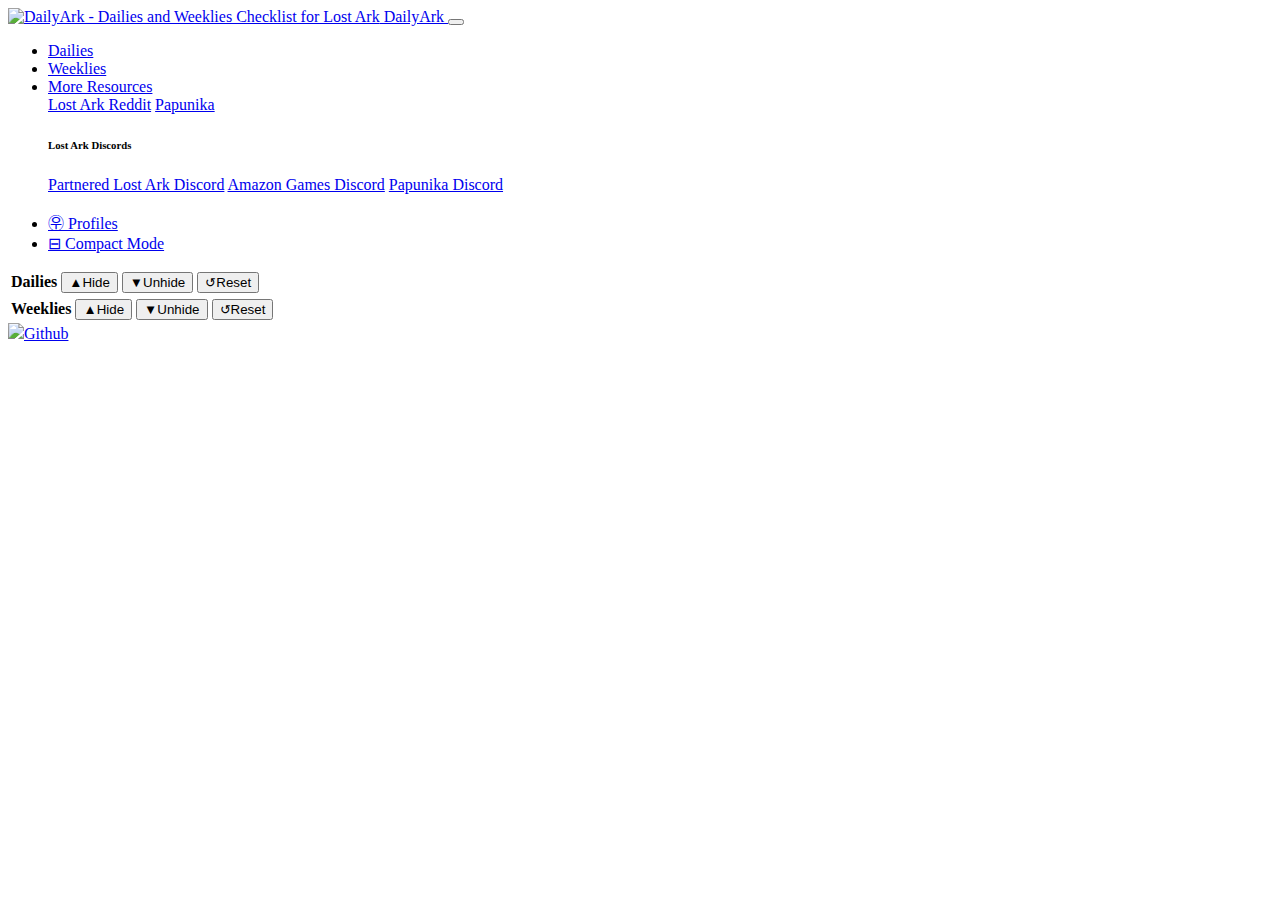
==== index.html @ 1b241b27 "Cache Busting" ====
<!doctype html>
<html lang="en">
<head>
    <meta charset="utf-8">
    <meta name="viewport" content="width=device-width, initial-scale=1">

    <title>DailyArk - Lost Ark Dailies and Weeklies Checklist for Lost Ark</title>
    <link rel="shortcut icon" href="https://dailyark.github.io/img/dailyark.png">

    <link href="https://cdn.jsdelivr.net/npm/bootstrap@5.1.3/dist/css/bootstrap.min.css" rel="stylesheet" integrity="sha384-1BmE4kWBq78iYhFldvKuhfTAU6auU8tT94WrHftjDbrCEXSU1oBoqyl2QvZ6jIW3" crossorigin="anonymous">
    <link rel="stylesheet" href="dailyark.css?v=20">

    <script src="https://cdn.jsdelivr.net/npm/bootstrap@5.1.3/dist/js/bootstrap.bundle.min.js" integrity="sha384-ka7Sk0Gln4gmtz2MlQnikT1wXgYsOg+OMhuP+IlRH9sENBO0LRn5q+8nbTov4+1p" crossorigin="anonymous"></script>
    <script src="dailyark.js?v=33"></script>

    <meta name="title" content="DailyArk">
    <meta name="description" content="Dailies and Weeklies Checklist for Lost Ark">

    <meta property="og:type" content="website">
    <meta property="og:url" content="https://dailyark.github.io/">
    <meta property="og:title" content="DailyArk">
    <meta property="og:description" content="Dailies and Weeklies Checklist for Lost Ark">
    <meta property="og:image" content="https://dailyark.github.io/img/dailyark.png">
    <meta property="twitter:url" content="https://dailyark.github.io">
    <meta property="twitter:title" content="DailyArk">
    <meta property="twitter:description" content="Dailies and Weeklies Checklist for Lost Ark">
    <meta property="twitter:image" content="https://dailyark.github.io/img/dailyark.png">

    <meta name="theme-color" content="#1f2f38">
</head>
<body>

<nav class="navbar nav-pills fixed-top navbar-expand-lg navbar-dark bg-dark">
    <div class="container-fluid">
        <a class="navbar-brand" href=".">
            <img src="/img/dailyark.png" alt="DailyArk - Dailies and Weeklies Checklist for Lost Ark" width="24" height="24" class="d-inline-block align-text-top">
            DailyArk
          </a>
        <button class="navbar-toggler" type="button" data-bs-toggle="collapse" data-bs-target="#navbarSupportedContent" aria-controls="navbarSupportedContent" aria-expanded="false" aria-label="Toggle navigation">
            <span class="navbar-toggler-icon"></span>
        </button>
        <div class="collapse navbar-collapse" id="navbarSupportedContent">
            <ul class="navbar-nav mr-auto">
                <li class="nav-item active">
                    <a href="#dailies" class="nav-link" id="dailies_nav">Dailies</a>
                </li>
                <li class="nav-item">
                    <a href="#weeklies" class="nav-link" id="weeklies_nav">Weeklies</a>
                </li>
                <li class="nav-item dropdown">
                    <a class="nav-link dropdown-toggle" href="#" id="navbarDropdown" role="button" data-bs-toggle="dropdown" aria-expanded="false">
                        More Resources
                    </a>
                    <div class="dropdown-menu" aria-labelledby="navbarDropdown">
                        <a class="dropdown-item" href="https://reddit.com/r/lostarkgame/" target="_blank" rel="noreferrer noopener">Lost Ark Reddit</a>
                        <a class="dropdown-item" href="https://papunika.com/" target="_blank" rel="noreferrer noopener">Papunika</a>
                        <div class="dropdown-divider"></div>
                        <h6 class="dropdown-header">Lost Ark Discords</h6>
                        <a class="dropdown-item" href="https://discord.com/invite/lostark" target="_blank" rel="noreferrer noopener">Partnered Lost Ark Discord</a>
                        <a class="dropdown-item" href="https://discord.com/invite/amazon-games" target="_blank" rel="noreferrer noopener">Amazon Games Discord</a>
                        <a class="dropdown-item" href="https://discord.com/invite/CDNuR7fs2C" target="_blank" rel="noreferrer noopener">Papunika Discord</a>
                    </div>
                </li>
            </ul>
            <ul class="navbar-nav nav-pills ms-auto nav-right">
                <li class="nav-item dropdown">
                    <a class="nav-link expanding_button" href="#" id="profile-button" title="Profiles"><span id="profile-name" style="display: none; visibility: hidden;"></span>㉾<span class="expanding_text">&nbsp;Profiles</span></a>
                    <div id="profile-control" style="display:none; visibility: hidden;" data-display="none">
                        <strong>Profiles</strong>
                        <ul id="profile-list"></ul>
                        <form autocomplete="off">
                            <div class="row g-3 align-items-right">
                                <div class="col-auto form-check" style="padding: 0 0 0 5px;">
                                    <input type="text" class="form-control" id="profileName" name="profileName" placeholder="New Profile Name" maxlength="25" required>
                                    <div class="invalid-feedback">Example invalid feedback text</div>
                                </div>
                                <div class="col-auto" style="padding: 0 5px 0 0;">
                                    <button type="submit" class="btn btn-primary">+</button>
                                </div>
                            </div>
                        </form>
                    </div>
                </li>
                <li class="nav-item">
                    <a class="nav-link expanding_button" href="#" id="layout-button" title="Toggle Layout">⊟ <span class="expanding_text"> Compact Mode</span></a>
                </li>
            </ul>
        </div>
    </div>
</nav>

<div class="container-xl activity_tables">
    <div id="dailies" class="table_container dailies_table">
        <table id="dailies_table" class="activity_table table table-dark table-striped table-hover" data-timeframe="dailies">
            <thead>
                <tr>
                    <th>Dailies <span id="countdown-dailies" class="countdown"></span></th>
                    <td>
                        <span class="text-nowrap">
                            <button id="dailies_hide_button" class="hide_button expanding_button btn btn-secondary btn-sm active" title="Hide section">▲<span class="expanding_text">Hide</span></button>
                            <button id="dailies_unhide_button" class="unhide_button expanding_button btn btn-secondary btn-sm active" title="Unhide Section">▼<span class="expanding_text">Unhide</span></button>
                            <button id="dailies_reset_button" class="reset_button expanding_button btn btn-secondary btn-sm active" title="Completely reset checked items, hiding and order to default">↺<span class="expanding_text">Reset</span></button>
                        </span>
                    </td>
                </tr>
            </thead>
            <tbody></tbody>
        </table>
    </div>

    <div id="weeklies" class="table_container weeklies_table">
        <table id="weeklies_table" class="activity_table table table-dark table-striped table-hover" data-timeframe="weeklies">
            <thead>
                <tr>
                    <th>Weeklies <span id="countdown-weeklies" class="countdown"></span></th>
                    <td>
                        <span class="text-nowrap">
                            <button id="weeklies_hide_button" class="hide_button expanding_button btn btn-secondary btn-sm active" title="Hide section">▲<span class="expanding_text">Hide</span></button>
                            <button id="weeklies_unhide_button" class="unhide_button expanding_button btn btn-secondary btn-sm active" title="Unhide Section">▼<span class="expanding_text">Unhide</span></button>
                            <button id="weeklies_reset_button" class="reset_button expanding_button btn btn-secondary btn-sm active" title="Completely reset checked items, hiding and order to default">↺<span class="expanding_text">Reset</span></button>
                        </span>
                    </td>
                </tr>
            </thead>
            <tbody></tbody>
        </table>
    </div>
</div>

<template id="sample_row">
    <tr draggable="true">
        <td class="activity_name" draggable="false"><a target="_blank" rel="noopener noreferrer" draggable="false">Name</a><button class="hide-button expanding_button btn btn-danger btn-sm active">⊘<span class="expanding_text">Hide</span></button></td>
        <td class="activity_color"><span class="activity_check_off">☐</span><span class="activity_check_on">☑</span><span class="activity_desc">&nbsp;</span></td>
    </tr>
</template>

<div id="tooltip" style="display:none; visibility: hidden;"></div>

<footer>
    <a href="https://github.com/dailyark/dailyark.github.io" target="_blank" rel="noopener noreferrer"><img src="/img/github.png">Github</a>
</footer>

</body>
</html>
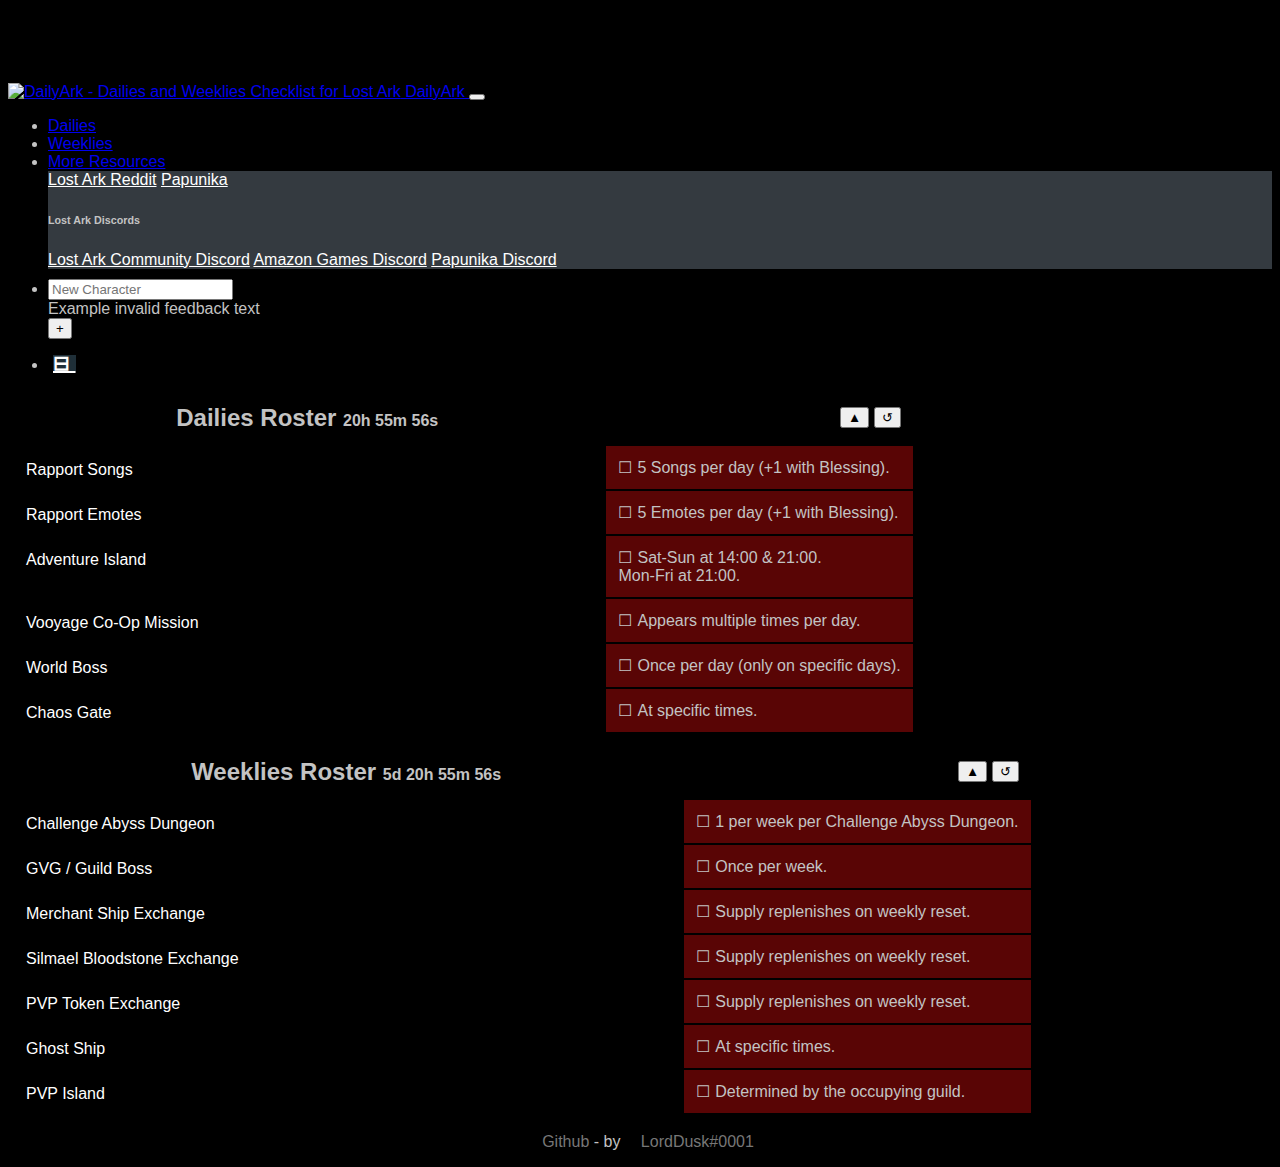
==== commit cb2f5257: "Added character support, removed profile support" ====
--- a/index.html
+++ b/index.html
@@ -56,31 +56,30 @@
                         <a class="dropdown-item" href="https://papunika.com/" target="_blank" rel="noreferrer noopener">Papunika</a>
                         <div class="dropdown-divider"></div>
                         <h6 class="dropdown-header">Lost Ark Discords</h6>
-                        <a class="dropdown-item" href="https://discord.com/invite/lostark" target="_blank" rel="noreferrer noopener">Partnered Lost Ark Discord</a>
+                        <a class="dropdown-item" href="https://discord.com/invite/lostark" target="_blank" rel="noreferrer noopener">Lost Ark Community Discord</a>
                         <a class="dropdown-item" href="https://discord.com/invite/amazon-games" target="_blank" rel="noreferrer noopener">Amazon Games Discord</a>
                         <a class="dropdown-item" href="https://discord.com/invite/CDNuR7fs2C" target="_blank" rel="noreferrer noopener">Papunika Discord</a>
                     </div>
                 </li>
+                <li>
+                    <div>
+                        <span id="character-control">
+                            <form autocomplete="off">
+                                <div class="row">
+                                    <div class="col-auto form-check">
+                                        <input type="text" class="form-control" id="characterName" name="characterName" placeholder="New Character" maxlength="25" required>
+                                        <div class="invalid-feedback">Example invalid feedback text</div>
+                                    </div>
+                                    <div class="col-auto">
+                                        <button type="submit" class="btn btn-primary">+</button>
+                                    </div>
+                                </div>
+                            </form>
+                        </span>
+                    </div>
+                </li>
             </ul>
             <ul class="navbar-nav nav-pills ms-auto nav-right">
-                <li class="nav-item dropdown">
-                    <a class="nav-link expanding_button" href="#" id="profile-button" title="Profiles"><span id="profile-name" style="display: none; visibility: hidden;"></span>㉾<span class="expanding_text">&nbsp;Profiles</span></a>
-                    <div id="profile-control" style="display:none; visibility: hidden;" data-display="none">
-                        <strong>Profiles</strong>
-                        <ul id="profile-list"></ul>
-                        <form autocomplete="off">
-                            <div class="row g-3 align-items-right">
-                                <div class="col-auto form-check" style="padding: 0 0 0 5px;">
-                                    <input type="text" class="form-control" id="profileName" name="profileName" placeholder="New Profile Name" maxlength="25" required>
-                                    <div class="invalid-feedback">Example invalid feedback text</div>
-                                </div>
-                                <div class="col-auto" style="padding: 0 5px 0 0;">
-                                    <button type="submit" class="btn btn-primary">+</button>
-                                </div>
-                            </div>
-                        </form>
-                    </div>
-                </li>
                 <li class="nav-item">
                     <a class="nav-link expanding_button" href="#" id="layout-button" title="Toggle Layout">⊟ <span class="expanding_text"> Compact Mode</span></a>
                 </li>
@@ -89,17 +88,17 @@
     </div>
 </nav>
 
-<div class="container-xl activity_tables">
+<div class="container-xl activity_tables" id="characters_body">
     <div id="dailies" class="table_container dailies_table">
         <table id="dailies_table" class="activity_table table table-dark table-striped table-hover" data-timeframe="dailies">
             <thead>
                 <tr>
-                    <th>Dailies <span id="countdown-dailies" class="countdown"></span></th>
+                    <th>Dailies Roster <span id="countdown-dailies" class="countdown"></span></th>
                     <td>
                         <span class="text-nowrap">
-                            <button id="dailies_hide_button" class="hide_button expanding_button btn btn-secondary btn-sm active" title="Hide section">▲<span class="expanding_text">Hide</span></button>
-                            <button id="dailies_unhide_button" class="unhide_button expanding_button btn btn-secondary btn-sm active" title="Unhide Section">▼<span class="expanding_text">Unhide</span></button>
-                            <button id="dailies_reset_button" class="reset_button expanding_button btn btn-secondary btn-sm active" title="Completely reset checked items, hiding and order to default">↺<span class="expanding_text">Reset</span></button>
+                            <button id="dailies_hide_button" class="hide_button expanding_button btn btn-secondary btn-sm active" title="Hide section">▲<span class="expanding_text"> Hide</span></button>
+                            <button id="dailies_unhide_button" class="unhide_button expanding_button btn btn-secondary btn-sm active" title="Unhide Section">▼<span class="expanding_text"> Unhide</span></button>
+                            <button id="dailies_reset_button" class="reset_button expanding_button btn btn-secondary btn-sm active" title="Completely reset checked items, hiding and order to default">↺<span class="expanding_text"> Reset</span></button>
                         </span>
                     </td>
                 </tr>
@@ -112,12 +111,12 @@
         <table id="weeklies_table" class="activity_table table table-dark table-striped table-hover" data-timeframe="weeklies">
             <thead>
                 <tr>
-                    <th>Weeklies <span id="countdown-weeklies" class="countdown"></span></th>
+                    <th>Weeklies Roster <span id="countdown-weeklies" class="countdown"></span></th>
                     <td>
                         <span class="text-nowrap">
-                            <button id="weeklies_hide_button" class="hide_button expanding_button btn btn-secondary btn-sm active" title="Hide section">▲<span class="expanding_text">Hide</span></button>
-                            <button id="weeklies_unhide_button" class="unhide_button expanding_button btn btn-secondary btn-sm active" title="Unhide Section">▼<span class="expanding_text">Unhide</span></button>
-                            <button id="weeklies_reset_button" class="reset_button expanding_button btn btn-secondary btn-sm active" title="Completely reset checked items, hiding and order to default">↺<span class="expanding_text">Reset</span></button>
+                            <button id="weeklies_hide_button" class="hide_button expanding_button btn btn-secondary btn-sm active" title="Hide section">▲<span class="expanding_text"> Hide</span></button>
+                            <button id="weeklies_unhide_button" class="unhide_button expanding_button btn btn-secondary btn-sm active" title="Unhide Section">▼<span class="expanding_text"> Unhide</span></button>
+                            <button id="weeklies_reset_button" class="reset_button expanding_button btn btn-secondary btn-sm active" title="Completely reset checked items, hiding and order to default">↺<span class="expanding_text"> Reset</span></button>
                         </span>
                     </td>
                 </tr>
@@ -129,15 +128,21 @@
 
 <template id="sample_row">
     <tr draggable="true">
-        <td class="activity_name" draggable="false"><a target="_blank" rel="noopener noreferrer" draggable="false">Name</a><button class="hide-button expanding_button btn btn-danger btn-sm active">⊘<span class="expanding_text">Hide</span></button></td>
-        <td class="activity_color"><span class="activity_check_off">☐</span><span class="activity_check_on">☑</span><span class="activity_desc">&nbsp;</span></td>
+        <td class="activity_name" draggable="false">
+            <a target="_blank" rel="noopener noreferrer" draggable="false">Name</a><button class="hide-button expanding_button btn btn-danger btn-sm active">⊘<span class="expanding_text"> Hide</span></button>
+        </td>
+        <td class="activity_color">
+            <span class="activity_check_off">☐</span><span class="activity_check_on">☑</span><span class="activity_desc">&nbsp;</span>
+        </td>
     </tr>
 </template>
 
 <div id="tooltip" style="display:none; visibility: hidden;"></div>
 
 <footer>
-    <a href="https://github.com/dailyark/dailyark.github.io" target="_blank" rel="noopener noreferrer"><img src="/img/github.png">Github</a>
+    <p>
+        <a href="https://github.com/dailyark/dailyark.github.io" target="_blank" rel="noopener noreferrer"><img src="/img/github.png">Github</a> - by <a href="https://github.com/lorddusk" target="_blank" rel="noopener noreferrer"><img src="/img/discord.png">LordDusk#0001</a>
+    </p>
 </footer>
 
 </body>
--- a/dailyark.css
+++ b/dailyark.css
@@ -0,0 +1,467 @@
+body {
+    background:#000;
+    color: #c3c3c3;
+    padding-top: 75px;
+    font-family: -apple-system,BlinkMacSystemFont,"Segoe UI",Roboto,"Helvetica Neue",Arial,"Noto Sans","Liberation Sans",sans-serif,"Apple Color Emoji","Segoe UI Emoji","Segoe UI Symbol","Noto Color Emoji";
+}
+
+.table_container {
+    padding-top: 75px;
+    margin-top: -75px;
+    margin-bottom: 10px;
+}
+
+.navbar-nav > li > .dropdown-menu {
+    background-color: #343a40;
+    margin-bottom: 10px;
+}
+
+.navbar-nav > li > .dropdown-menu > a {
+    color: #FFF;
+}
+
+.navbar-nav > li > .dropdown-menu > a:hover {
+    color: #000;
+}
+
+.nav-right {
+    flex-direction: row;
+}
+
+.navbar-dark .nav-right .nav-link,
+.nav-right .nav-link,
+.navbar-dark .nav-right .nav-link:focus,
+.navbar-dark .nav-right .nav-link:hover {
+    display: inline-block;
+    background-color: #1f2f38;
+    color: #FFF;
+    font-weight: 900;
+    font-size: 1.25rem;
+    line-height: 1rem;
+    margin-left: 5px;
+}
+
+#profile-name {
+    font-size: 1rem;
+    font-weight: normal;
+    vertical-align: top;
+    margin-right: 5px;
+}
+
+#profile-control {
+    display: none;
+    visibility: hidden;
+    position: absolute;
+    right: 0;
+    min-width: 265px;
+    background: #333;
+    padding: 5px;
+    z-index: 100;
+}
+
+#profile-list {
+    margin: 0 0 7px 0;
+    padding: 0;
+    list-style-position: inside;
+}
+
+.profile-delete {
+    margin-left: 5px;
+    padding: 0 5px;
+}
+
+#profile-button span.expanding_text,
+#layout-button span.expanding_text {
+    font-size: 1rem;
+    font-weight: normal;
+}
+
+.form-control.is-invalid {
+    padding: .375rem .75rem;
+}
+
+/* remove silly tbody top border from bs5 :/ */
+.table > :not(:first-child) {
+    border-top: 0;
+}
+
+/* reset padding back to what it was like in bs4 */
+.table > :not(caption) > * > * {
+    padding: 0.75rem;
+}
+
+div.table_container[data-hide="hide"] table tbody {
+    display: none;
+}
+
+.expanding_button {
+    white-space: nowrap;
+}
+
+.expanding_button span.expanding_text {
+    max-width: 0;
+    -webkit-transition: max-width 0.5s;
+    transition: max-width 0.5s;
+    display: inline-block;
+    vertical-align: top;
+    white-space: nowrap;
+    overflow: hidden;
+}
+
+.expanding_button:hover span {
+    max-width: 7rem;
+}
+
+div.table_container .unhide_button {
+    display: inline-block;
+}
+
+div.table_container .unhide_button {
+    display: none;
+}
+
+div.table_container[data-hide="hide"] .hide_button {
+    display: none;
+}
+
+div.table_container[data-hide="hide"] .unhide_button {
+    display: inline-block;
+}
+
+.activity_table th {
+    font-size: 1.5em;
+    vertical-align: top;
+    width: 70%;
+    border: none;
+}
+
+.activity_table thead td {
+    text-align:right;
+    position: relative;
+}
+
+.activity_table td.activity_name {
+    padding:0;
+    height: 100%;
+    width: 70%;
+    min-height:69px;
+    position: relative;
+}
+
+.activity_table td.activity_name a,
+.activity_table td.activity_name a:active,
+.activity_table td.activity_name a:link,
+.activity_table td.activity_name a:visited {
+    color: #FFF;
+    position: absolute;
+    display: block;
+    top: 0;
+    left: 0;
+    height: 100%;
+    width: 100%;
+    padding: 1rem;
+    line-height: 1rem;
+    text-decoration: none;
+}
+
+.activity_table td.activity_name a:hover {
+    text-decoration: underline;
+    color: #4083ca;
+}
+
+.activity_table tr:hover a::after {
+    content: '';
+    width: .6em;
+    height: .75em;
+    display: inline-block;
+    background-image: url("[data-uri]");
+    background-size: auto;
+    background-size: cover;
+    position: relative;
+    top: 1px;
+    left: 5px;
+}
+
+.activity_table td.activity_color {
+    cursor: pointer;
+}
+
+.activity_table td.activity_color .activity_check_off {
+    margin-right: 5px;
+}
+
+.activity_table td.activity_color .activity_check_on {
+    margin-right: 5px;
+    display: none;
+    visibility: hidden;
+}
+
+.activity_table td.activity_name button.hide-button {
+    position: absolute;
+    top: 5px;
+    right: 5px;
+    display: none;
+}
+
+.activity_table tbody tr:hover td.activity_name button.hide-button {
+    display: inline-block;
+}
+
+.activity_table td.activity_color a,
+.activity_table td.activity_color a:active,
+.activity_table td.activity_color a:link,
+.activity_table td.activity_color a:visited {
+    color: #FFF;
+    text-decoration: underline;
+}
+
+.activity_table td.activity_color a:hover {
+    color: #4083ca;
+}
+
+.activity_table tr[data-completed="hide"] {
+    display: none;
+    visibility: hidden;
+}
+
+.activity_table tr[data-completed="true"] .activity_color {
+    background-color: #163600;
+    box-shadow: inset 0 0 0 9999px #163600;
+}
+
+.activity_table tr[data-completed="true"] .activity_color .activity_check_off {
+    display: none;
+    visibility: hidden;
+}
+
+.activity_table tr[data-completed="true"] .activity_color .activity_check_on {
+    display: inline-block;
+    visibility: visible;
+}
+
+.activity_table tr:hover[data-completed="true"] .activity_color {
+    background-color: #102700;
+    box-shadow: inset 0 0 0 9999px #102700;
+}
+
+.activity_table tr[data-completed="false"] .activity_color {
+    background-color: #590505;
+    box-shadow: inset 0 0 0 9999px #590505;
+}
+
+.activity_table tr:hover[data-completed="false"] .activity_color {
+    background-color: #3b0404;
+    box-shadow: inset 0 0 0 9999px #3b0404;
+}
+
+.compact .activity_tables {
+    display: flex;
+    flex-wrap: wrap;
+    justify-content: center;
+    align-content: space-around;
+}
+
+.compact .activity_tables .table_container {
+    margin: 0 10px;
+    width: 40%;
+    width: calc(50% - 20px);
+    min-width: 420px;
+    padding-top: 0;
+}
+
+.compact .activity_table thead tr {
+    display: flex;
+}
+
+.compact .activity_table tbody tr {
+    position: relative;
+    display: flex;
+    justify-content: center;
+}
+
+.compact .activity_table td {
+    border: none;
+}
+
+.compact .activity_table tbody tr[data-completed="hide"] {
+    display: none;
+}
+
+.compact td.activity_roster {
+    display: none;
+}
+
+.compact .activity_table th,
+.compact .activity_table td.activity_name {
+    width: 100%;
+    width: calc(100%-20px);
+}
+
+.compact .activity_table td.activity_name {
+    min-height: 48px;
+    display: flex;
+}
+
+.compact .activity_table td.activity_name a,
+.compact .activity_table td.activity_name a:active,
+.compact .activity_table td.activity_name a:link,
+.compact .activity_table td.activity_name a:visited {
+    position: relative;
+}
+
+.compact .activity_color {
+    text-align: center;
+    min-height: 48px;
+    min-width: 48px;
+}
+
+.compact .activity_desc {
+    display: none;
+    visibility: hidden;
+}
+
+.compact .activity_table td.activity_color .activity_check_off,
+.compact .activity_table td.activity_color .activity_check_on {
+    margin-right: 0;
+}
+
+.compact .activity_table td.activity_color .item_profit {
+    position: absolute;
+    right: 5px;
+    z-index: 100;
+}
+
+.compact .activity_table td.activity_color .item_profit .item_profit_label {
+    display: none;
+    visibility: hidden;
+}
+
+.compact .activity_table td.activity_name button.hide-button {
+    /* left: 10px; */
+    position: relative;
+    top: auto;
+    right: auto;
+}
+
+.compact #rs3dailyshops_totalprofit {
+    float:none;
+}
+
+#tooltip {
+    position: absolute;
+    display: none;
+    visibility: hidden;
+    background: #333;
+    padding: 5px;
+    margin-top: 10px;
+    z-index: 100;
+}
+
+.item_icon {
+    height:16px;
+    width:16px;
+}
+
+#tooltip .item_icon {
+    height:24px;
+    width:24px;
+}
+
+#rs3dailyshops_totalprofit {
+    float: left;
+    white-space: nowrap;
+}
+
+.coin {
+    color: #c1991c;
+    filter: drop-shadow(1px 1px 1px #000);
+    font-size: 1.4rem;
+    line-height: 1rem;
+    vertical-align: baseline;
+}
+
+.trend_negative {
+    color: red;
+}
+
+.trend_positive {
+    color: green;
+}
+
+.countdown {
+    font-size: 1rem;
+    white-space: nowrap;
+}
+
+#warbands-countdown {
+    font-size: 1rem;
+    white-space: nowrap;
+    font-weight: 900;
+}
+
+.dragover {
+    opacity: 0.4;
+    border: 3px dotted #666;
+}
+
+footer {
+    text-align: center;
+}
+
+footer a,
+footer a:active,
+footer a:link,
+footer a:visited {
+    color:#777;
+    text-decoration: none;
+}
+
+footer a:hover {
+    text-decoration: underline;
+}
+
+footer a img {
+    height: 16px;
+    width: 16px;
+}
+
+@media (max-width: 767px) {
+    .activity_table th,
+    .activity_table td.activity_name {
+        width: 50%;
+    }
+
+    .activity_table a {
+        text-decoration: underline;
+    }
+}
+
+@media (max-width: 992px) {
+    #profile-control {
+        right: auto;
+        left: 0;
+    }
+
+    #profile-button,
+    #layout-button {
+        padding: 10px;
+    }
+
+    .compact .activity_tables .table_container {
+        width: 100%
+    }
+}
+
+@media (min-width:768px) {
+    .activity_table th,
+    .activity_table td.activity_name {
+        width: 60%;
+    }
+}
+
+@media (min-width:992px) {
+    .activity_table th,
+    .activity_table td.activity_name {
+        width: 66%;
+    }
+}
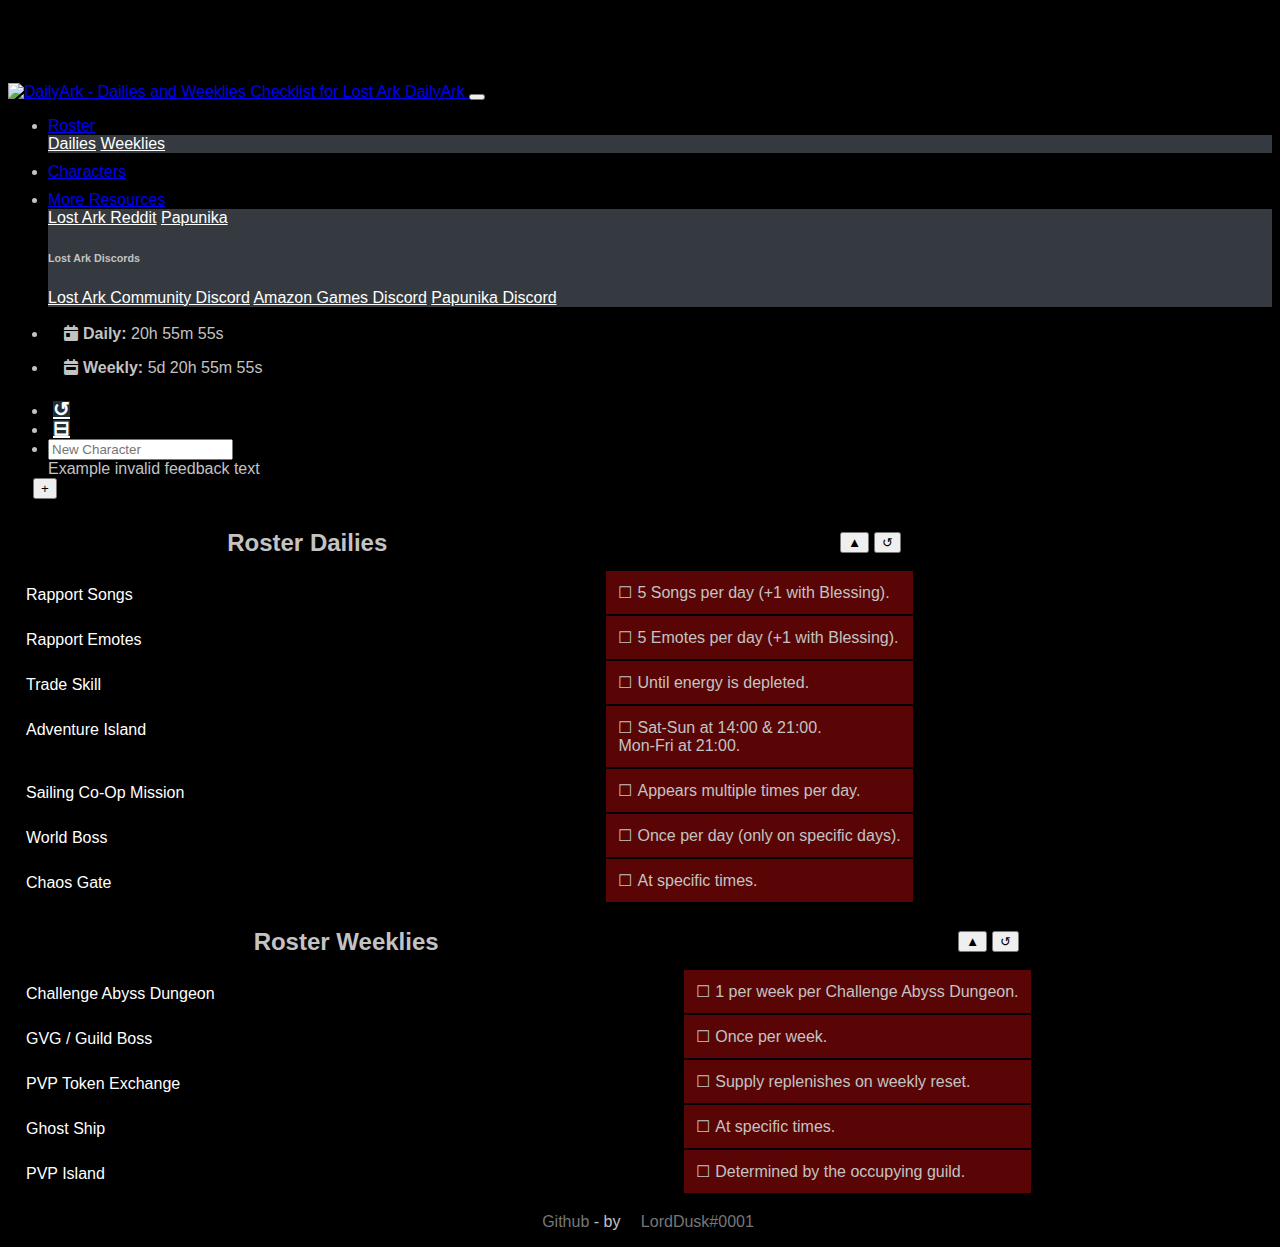
==== commit 40c2fe55: "Added drag and drop for tables." ====
--- a/index.html
+++ b/index.html
@@ -8,10 +8,14 @@
     <link rel="shortcut icon" href="https://dailyark.github.io/img/dailyark.png">
 
     <link href="https://cdn.jsdelivr.net/npm/bootstrap@5.1.3/dist/css/bootstrap.min.css" rel="stylesheet" integrity="sha384-1BmE4kWBq78iYhFldvKuhfTAU6auU8tT94WrHftjDbrCEXSU1oBoqyl2QvZ6jIW3" crossorigin="anonymous">
-    <link rel="stylesheet" href="dailyark.css?v=20">
+    <link rel="stylesheet" href="dailyark.css?v=22">
+    <link rel="stylesheet" href="https://cdnjs.cloudflare.com/ajax/libs/font-awesome/6.0.0/css/all.min.css">
 
     <script src="https://cdn.jsdelivr.net/npm/bootstrap@5.1.3/dist/js/bootstrap.bundle.min.js" integrity="sha384-ka7Sk0Gln4gmtz2MlQnikT1wXgYsOg+OMhuP+IlRH9sENBO0LRn5q+8nbTov4+1p" crossorigin="anonymous"></script>
-    <script src="dailyark.js?v=33"></script>
+    <script src="dailyark.js?v=35"></script>
+    <script src="https://cdnjs.cloudflare.com/ajax/libs/interact.js/1.10.11/interact.min.js"></script>
+    <script src="/js/interact.js?v=1"></script>
+    <script src="https://cdnjs.cloudflare.com/ajax/libs/font-awesome/6.0.0/js/all.min.js"></script>
 
     <meta name="title" content="DailyArk">
     <meta name="description" content="Dailies and Weeklies Checklist for Lost Ark">
@@ -41,11 +45,21 @@
         </button>
         <div class="collapse navbar-collapse" id="navbarSupportedContent">
             <ul class="navbar-nav mr-auto">
-                <li class="nav-item active">
-                    <a href="#dailies" class="nav-link" id="dailies_nav">Dailies</a>
+                <li class="nav-item dropdown">
+                    <a class="nav-link dropdown-toggle" href="#" id="navbarDropdown" role="button" data-bs-toggle="dropdown" aria-expanded="false">
+                        Roster
+                    </a>
+                    <div class="dropdown-menu" aria-labelledby="navbarDropdown">
+                        <a href="#dailies" class="dropdown-item" id="dailies_nav">Dailies</a>
+                        <a href="#weeklies" class="dropdown-item" id="weeklies_nav">Weeklies</a>
+                    </div>
                 </li>
-                <li class="nav-item">
-                    <a href="#weeklies" class="nav-link" id="weeklies_nav">Weeklies</a>
+                <li class="nav-item dropdown">
+                    <a class="nav-link dropdown-toggle" href="#" id="navbarDropdown" role="button" data-bs-toggle="dropdown" aria-expanded="false">
+                        Characters
+                    </a>
+                    <div class="dropdown-menu" aria-labelledby="navbarDropdown" id="character_dropdown">
+                    </div>
                 </li>
                 <li class="nav-item dropdown">
                     <a class="nav-link dropdown-toggle" href="#" id="navbarDropdown" role="button" data-bs-toggle="dropdown" aria-expanded="false">
@@ -62,26 +76,37 @@
                     </div>
                 </li>
                 <li>
-                    <div>
-                        <span id="character-control">
-                            <form autocomplete="off">
-                                <div class="row">
-                                    <div class="col-auto form-check">
-                                        <input type="text" class="form-control" id="characterName" name="characterName" placeholder="New Character" maxlength="25" required>
-                                        <div class="invalid-feedback">Example invalid feedback text</div>
-                                    </div>
-                                    <div class="col-auto">
-                                        <button type="submit" class="btn btn-primary">+</button>
-                                    </div>
-                                </div>
-                            </form>
-                        </span>
+                    <div class="nav-icon-bar" title="Daily Reset">
+                        <i class="fa-solid fa-calendar-day nav-icon" title="Daily Reset"></i><b>Daily: </b><span id="countdown-dailies" class="countdown"></span>
+                    </div>
+                </li>
+                <li>
+                    <div class="nav-icon-bar"  title="Weekly Reset">
+                        <i class="fa-solid fa-calendar-week nav-icon" title="Weekly Reset"></i><b>Weekly: </b><span id="countdown-weeklies" class="countdown"></span>
                     </div>
                 </li>
             </ul>
             <ul class="navbar-nav nav-pills ms-auto nav-right">
                 <li class="nav-item">
-                    <a class="nav-link expanding_button" href="#" id="layout-button" title="Toggle Layout">⊟ <span class="expanding_text"> Compact Mode</span></a>
+                    <a class="nav-link expanding_button" href="#" id="layout-button" title="Reset Positions">↺<span class="expanding_text">&nbsp;Reset Positions</span></a>
+                </li>
+                <li class="nav-item">
+                    <a class="nav-link expanding_button" href="#" id="compact-button" title="Toggle Layout">⊟<span class="expanding_text">&nbsp;Compact Mode</span></a>
+                </li>
+                <li class="nav-item">
+                    <span id="character-control">
+                        <form autocomplete="off">
+                            <div class="row">
+                                <div class="col-auto form-check">
+                                    <input type="text" class="form-control" id="characterName" name="characterName" placeholder="New Character" maxlength="25" required>
+                                    <div class="invalid-feedback">Example invalid feedback text</div>
+                                </div>
+                                <div class="col-auto" style="margin-left:-15px;">
+                                    <button type="submit" class="btn btn-primary">+</button>
+                                </div>
+                            </div>
+                        </form>
+                    </span>
                 </li>
             </ul>
         </div>
@@ -89,11 +114,11 @@
 </nav>
 
 <div class="container-xl activity_tables" id="characters_body">
-    <div id="dailies" class="table_container dailies_table">
+    <div id="dailies" class="table_container dailies_table interact draggable">
         <table id="dailies_table" class="activity_table table table-dark table-striped table-hover" data-timeframe="dailies">
             <thead>
                 <tr>
-                    <th>Dailies Roster <span id="countdown-dailies" class="countdown"></span></th>
+                    <th>Roster Dailies</span></th>
                     <td>
                         <span class="text-nowrap">
                             <button id="dailies_hide_button" class="hide_button expanding_button btn btn-secondary btn-sm active" title="Hide section">▲<span class="expanding_text"> Hide</span></button>
@@ -107,11 +132,11 @@
         </table>
     </div>
 
-    <div id="weeklies" class="table_container weeklies_table">
+    <div id="weeklies" class="table_container weeklies_table  draggable">
         <table id="weeklies_table" class="activity_table table table-dark table-striped table-hover" data-timeframe="weeklies">
             <thead>
                 <tr>
-                    <th>Weeklies Roster <span id="countdown-weeklies" class="countdown"></span></th>
+                    <th>Roster Weeklies</span></th>
                     <td>
                         <span class="text-nowrap">
                             <button id="weeklies_hide_button" class="hide_button expanding_button btn btn-secondary btn-sm active" title="Hide section">▲<span class="expanding_text"> Hide</span></button>
--- a/dailyark.css
+++ b/dailyark.css
@@ -9,6 +9,10 @@
     padding-top: 75px;
     margin-top: -75px;
     margin-bottom: 10px;
+}
+
+.nav-char {
+    color: rgba(255,255,255,.55);
 }
 
 .navbar-nav > li > .dropdown-menu {
@@ -41,6 +45,14 @@
     margin-left: 5px;
 }
 
+.nav-icon-bar {
+    padding: 0.5rem 1rem;
+}
+
+.nav-icon {
+    padding-right: 5px;
+}
+
 #profile-name {
     font-size: 1rem;
     font-weight: normal;
@@ -70,7 +82,7 @@
     padding: 0 5px;
 }
 
-#profile-button span.expanding_text,
+#compact-button span.expanding_text,
 #layout-button span.expanding_text {
     font-size: 1rem;
     font-weight: normal;
@@ -267,6 +279,8 @@
     width: calc(50% - 20px);
     min-width: 420px;
     padding-top: 0;
+    display: inline-block;
+    vertical-align: top;
 }
 
 .compact .activity_table thead tr {
@@ -465,3 +479,8 @@
         width: 66%;
     }
 }
+
+.interact {
+  touch-action: none;
+  user-select: none;
+}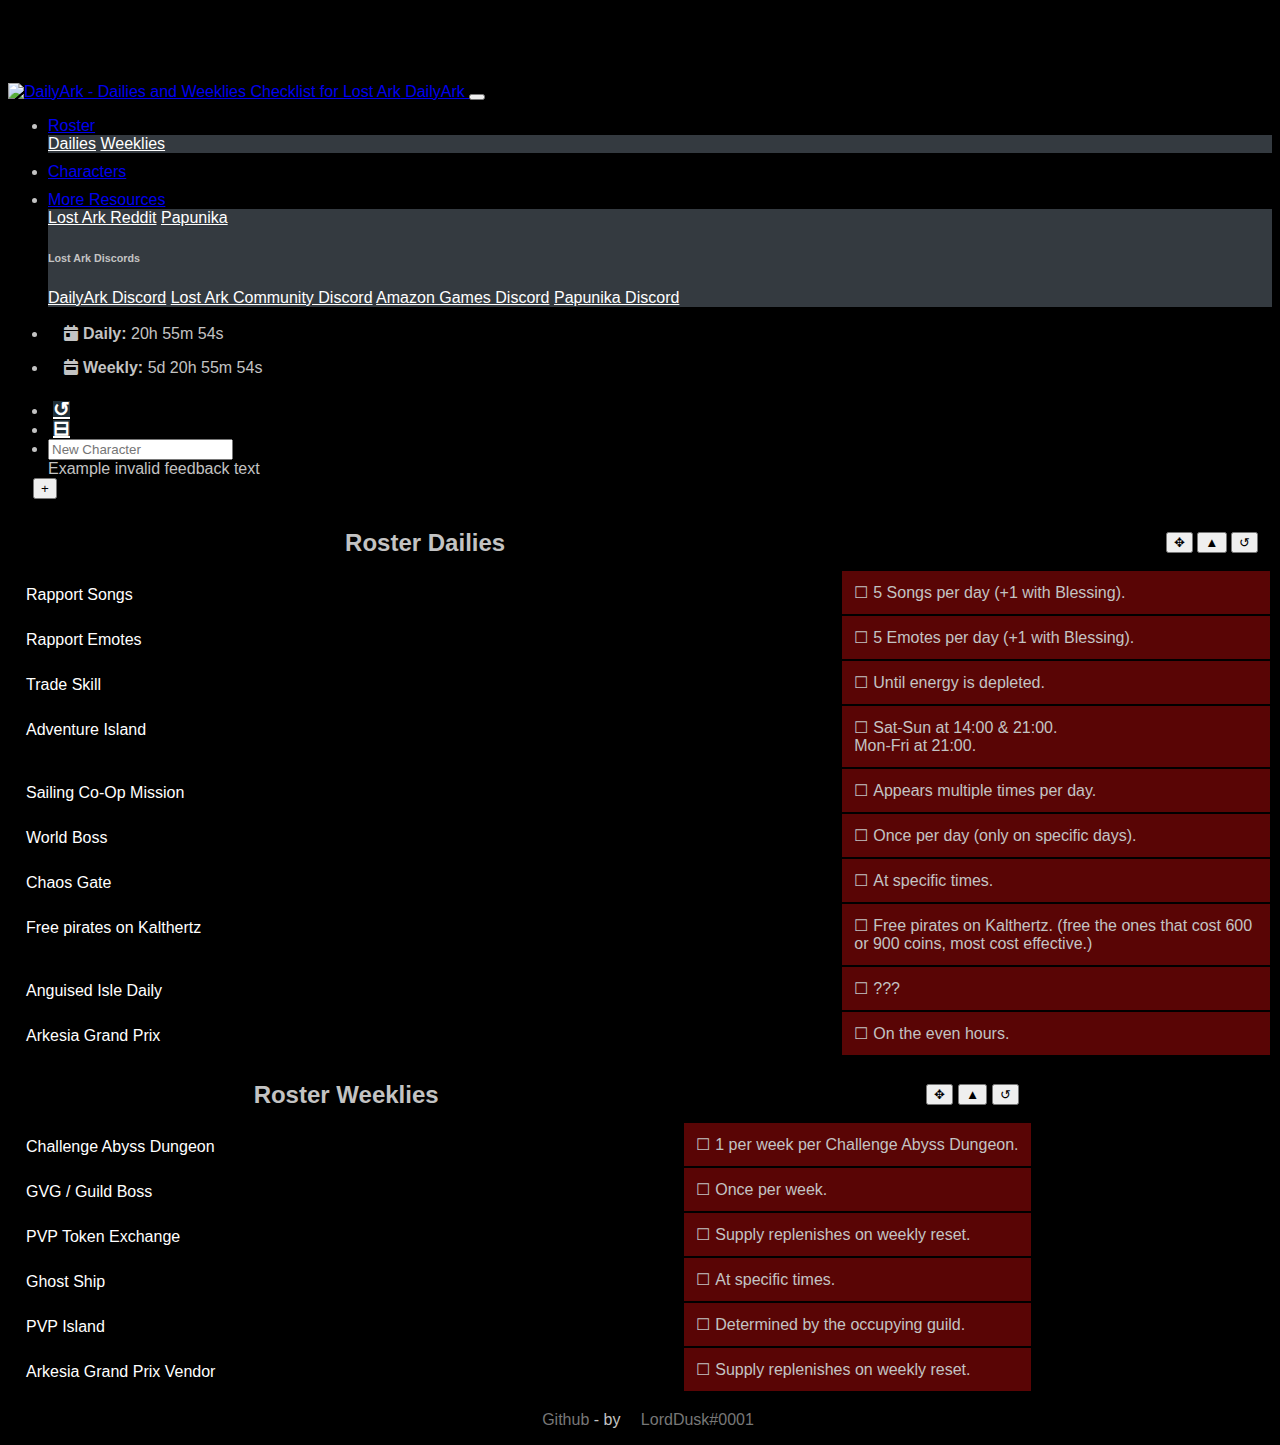
==== commit 17707c2d: "Added UA" ====
--- a/index.html
+++ b/index.html
@@ -1,6 +1,17 @@
 <!doctype html>
 <html lang="en">
 <head>
+    <!-- Global site tag (gtag.js) - Google Analytics -->
+    <script async src="https://www.googletagmanager.com/gtag/js?id=G-1P7BSBRHHE"></script>
+    <script>
+        window.dataLayer = window.dataLayer || [];
+        function gtag(){dataLayer.push(arguments);}
+        gtag('js', new Date());
+
+        gtag('config', 'G-1P7BSBRHHE');
+        gtag('config', 'UA-223026468-1');
+    </script>
+
     <meta charset="utf-8">
     <meta name="viewport" content="width=device-width, initial-scale=1">
 
@@ -70,6 +81,7 @@
                         <a class="dropdown-item" href="https://papunika.com/" target="_blank" rel="noreferrer noopener">Papunika</a>
                         <div class="dropdown-divider"></div>
                         <h6 class="dropdown-header">Lost Ark Discords</h6>
+                        <a class="dropdown-item" href="https://discord.gg/KW7nAzwU6W" target="_blank" rel="noreferrer noopener">DailyArk Discord</a>
                         <a class="dropdown-item" href="https://discord.com/invite/lostark" target="_blank" rel="noreferrer noopener">Lost Ark Community Discord</a>
                         <a class="dropdown-item" href="https://discord.com/invite/amazon-games" target="_blank" rel="noreferrer noopener">Amazon Games Discord</a>
                         <a class="dropdown-item" href="https://discord.com/invite/CDNuR7fs2C" target="_blank" rel="noreferrer noopener">Papunika Discord</a>
@@ -121,6 +133,7 @@
                     <th>Roster Dailies</span></th>
                     <td>
                         <span class="text-nowrap">
+                            <button class="drag-handle expanding_button btn btn-secondary btn-sm" title="Click, hold and drag to move section">✥<span class="expanding_text"> Move</span></button> 
                             <button id="dailies_hide_button" class="hide_button expanding_button btn btn-secondary btn-sm active" title="Hide section">▲<span class="expanding_text"> Hide</span></button>
                             <button id="dailies_unhide_button" class="unhide_button expanding_button btn btn-secondary btn-sm active" title="Unhide Section">▼<span class="expanding_text"> Unhide</span></button>
                             <button id="dailies_reset_button" class="reset_button expanding_button btn btn-secondary btn-sm active" title="Completely reset checked items, hiding and order to default">↺<span class="expanding_text"> Reset</span></button>
@@ -139,6 +152,7 @@
                     <th>Roster Weeklies</span></th>
                     <td>
                         <span class="text-nowrap">
+                            <button class="drag-handle expanding_button btn btn-secondary btn-sm" title="Click, hold and drag to move section">✥<span class="expanding_text"> Move</span></button> 
                             <button id="weeklies_hide_button" class="hide_button expanding_button btn btn-secondary btn-sm active" title="Hide section">▲<span class="expanding_text"> Hide</span></button>
                             <button id="weeklies_unhide_button" class="unhide_button expanding_button btn btn-secondary btn-sm active" title="Unhide Section">▼<span class="expanding_text"> Unhide</span></button>
                             <button id="weeklies_reset_button" class="reset_button expanding_button btn btn-secondary btn-sm active" title="Completely reset checked items, hiding and order to default">↺<span class="expanding_text"> Reset</span></button>
@@ -166,9 +180,11 @@
 
 <footer>
     <p>
-        <a href="https://github.com/dailyark/dailyark.github.io" target="_blank" rel="noopener noreferrer"><img src="/img/github.png">Github</a> - by <a href="https://github.com/lorddusk" target="_blank" rel="noopener noreferrer"><img src="/img/discord.png">LordDusk#0001</a>
+        <a href="https://github.com/dailyark/dailyark.github.io" target="_blank" rel="noopener noreferrer"><img src="/img/github.png">Github</a> - by <a href="https://discord.gg/KW7nAzwU6W" target="_blank" rel="noopener noreferrer"><img src="/img/discord.png">LordDusk#0001</a>
     </p>
 </footer>
 
+<script async src="https://pagead2.googlesyndication.com/pagead/js/adsbygoogle.js?client=ca-pub-2325256754424693" crossorigin="anonymous"></script>
+
 </body>
 </html>
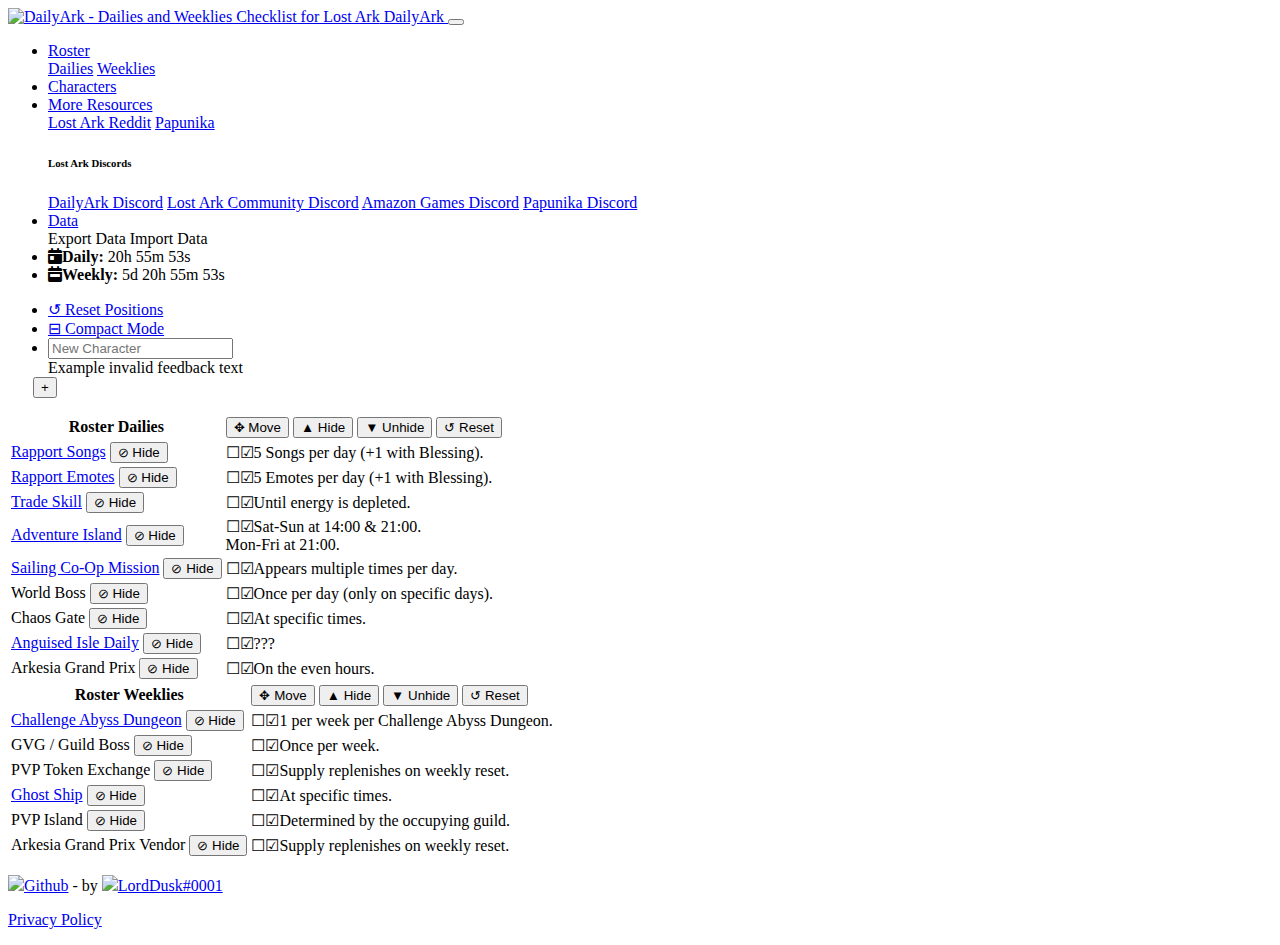
==== commit 247eb02a: "Added Import/Export functionality" ====
--- a/index.html
+++ b/index.html
@@ -16,16 +16,16 @@
     <meta name="viewport" content="width=device-width, initial-scale=1">
 
     <title>DailyArk - Lost Ark Dailies and Weeklies Checklist for Lost Ark</title>
-    <link rel="shortcut icon" href="https://dailyark.github.io/img/dailyark.png">
+    <link rel="shortcut icon" href="https://dailyark.github.io/includes/img/dailyark.png">
 
     <link href="https://cdn.jsdelivr.net/npm/bootstrap@5.1.3/dist/css/bootstrap.min.css" rel="stylesheet" integrity="sha384-1BmE4kWBq78iYhFldvKuhfTAU6auU8tT94WrHftjDbrCEXSU1oBoqyl2QvZ6jIW3" crossorigin="anonymous">
-    <link rel="stylesheet" href="dailyark.css?v=22">
+    <link rel="stylesheet" href="/includes/css/dailyark.css?v=23">
     <link rel="stylesheet" href="https://cdnjs.cloudflare.com/ajax/libs/font-awesome/6.0.0/css/all.min.css">
 
     <script src="https://cdn.jsdelivr.net/npm/bootstrap@5.1.3/dist/js/bootstrap.bundle.min.js" integrity="sha384-ka7Sk0Gln4gmtz2MlQnikT1wXgYsOg+OMhuP+IlRH9sENBO0LRn5q+8nbTov4+1p" crossorigin="anonymous"></script>
-    <script src="dailyark.js?v=35"></script>
+    <script src="/includes/js/dailyark.js?v=36"></script>
     <script src="https://cdnjs.cloudflare.com/ajax/libs/interact.js/1.10.11/interact.min.js"></script>
-    <script src="/js/interact.js?v=1"></script>
+    <script src="/includes/js/interact.js?v=2"></script>
     <script src="https://cdnjs.cloudflare.com/ajax/libs/font-awesome/6.0.0/js/all.min.js"></script>
 
     <meta name="title" content="DailyArk">
@@ -35,11 +35,11 @@
     <meta property="og:url" content="https://dailyark.github.io/">
     <meta property="og:title" content="DailyArk">
     <meta property="og:description" content="Dailies and Weeklies Checklist for Lost Ark">
-    <meta property="og:image" content="https://dailyark.github.io/img/dailyark.png">
+    <meta property="og:image" content="https://dailyark.github.io/includes/img/dailyark.png">
     <meta property="twitter:url" content="https://dailyark.github.io">
     <meta property="twitter:title" content="DailyArk">
     <meta property="twitter:description" content="Dailies and Weeklies Checklist for Lost Ark">
-    <meta property="twitter:image" content="https://dailyark.github.io/img/dailyark.png">
+    <meta property="twitter:image" content="https://dailyark.github.io/includes/img/dailyark.png">
 
     <meta name="theme-color" content="#1f2f38">
 </head>
@@ -48,7 +48,7 @@
 <nav class="navbar nav-pills fixed-top navbar-expand-lg navbar-dark bg-dark">
     <div class="container-fluid">
         <a class="navbar-brand" href=".">
-            <img src="/img/dailyark.png" alt="DailyArk - Dailies and Weeklies Checklist for Lost Ark" width="24" height="24" class="d-inline-block align-text-top">
+            <img src="/includes/img/dailyark.png" alt="DailyArk - Dailies and Weeklies Checklist for Lost Ark" width="24" height="24" class="d-inline-block align-text-top">
             DailyArk
           </a>
         <button class="navbar-toggler" type="button" data-bs-toggle="collapse" data-bs-target="#navbarSupportedContent" aria-controls="navbarSupportedContent" aria-expanded="false" aria-label="Toggle navigation">
@@ -85,6 +85,15 @@
                         <a class="dropdown-item" href="https://discord.com/invite/lostark" target="_blank" rel="noreferrer noopener">Lost Ark Community Discord</a>
                         <a class="dropdown-item" href="https://discord.com/invite/amazon-games" target="_blank" rel="noreferrer noopener">Amazon Games Discord</a>
                         <a class="dropdown-item" href="https://discord.com/invite/CDNuR7fs2C" target="_blank" rel="noreferrer noopener">Papunika Discord</a>
+                    </div>
+                </li>
+                <li class="nav-item dropdown">
+                    <a class="nav-link dropdown-toggle" href="#" id="navbarDropdown" role="button" data-bs-toggle="dropdown" aria-expanded="false">
+                        Data
+                    </a>
+                    <div class="dropdown-menu" aria-labelledby="navbarDropdown">
+                        <a class="dropdown-item" onclick="exportData()" target="_blank" rel="noreferrer noopener">Export Data</a>
+                        <a class="dropdown-item" onclick="importData()" target="_blank" rel="noreferrer noopener">Import Data</a>
                     </div>
                 </li>
                 <li>
@@ -133,7 +142,7 @@
                     <th>Roster Dailies</span></th>
                     <td>
                         <span class="text-nowrap">
-                            <button class="drag-handle expanding_button btn btn-secondary btn-sm" title="Click, hold and drag to move section">✥<span class="expanding_text"> Move</span></button> 
+                            <button class="drag-handle expanding_button btn btn-secondary btn-sm active" title="Click, hold and drag to move section">✥<span class="expanding_text"> Move</span></button> 
                             <button id="dailies_hide_button" class="hide_button expanding_button btn btn-secondary btn-sm active" title="Hide section">▲<span class="expanding_text"> Hide</span></button>
                             <button id="dailies_unhide_button" class="unhide_button expanding_button btn btn-secondary btn-sm active" title="Unhide Section">▼<span class="expanding_text"> Unhide</span></button>
                             <button id="dailies_reset_button" class="reset_button expanding_button btn btn-secondary btn-sm active" title="Completely reset checked items, hiding and order to default">↺<span class="expanding_text"> Reset</span></button>
@@ -152,7 +161,7 @@
                     <th>Roster Weeklies</span></th>
                     <td>
                         <span class="text-nowrap">
-                            <button class="drag-handle expanding_button btn btn-secondary btn-sm" title="Click, hold and drag to move section">✥<span class="expanding_text"> Move</span></button> 
+                            <button class="drag-handle expanding_button btn btn-secondary btn-sm active" title="Click, hold and drag to move section">✥<span class="expanding_text"> Move</span></button> 
                             <button id="weeklies_hide_button" class="hide_button expanding_button btn btn-secondary btn-sm active" title="Hide section">▲<span class="expanding_text"> Hide</span></button>
                             <button id="weeklies_unhide_button" class="unhide_button expanding_button btn btn-secondary btn-sm active" title="Unhide Section">▼<span class="expanding_text"> Unhide</span></button>
                             <button id="weeklies_reset_button" class="reset_button expanding_button btn btn-secondary btn-sm active" title="Completely reset checked items, hiding and order to default">↺<span class="expanding_text"> Reset</span></button>
@@ -168,7 +177,9 @@
 <template id="sample_row">
     <tr draggable="true">
         <td class="activity_name" draggable="false">
-            <a target="_blank" rel="noopener noreferrer" draggable="false">Name</a><button class="hide-button expanding_button btn btn-danger btn-sm active">⊘<span class="expanding_text"> Hide</span></button>
+            <a target="_blank" rel="noopener noreferrer" draggable="false">Name</a>
+            <!-- <button class="note-button expanding_button btn btn-primary btn-sm active">📓<span class="expanding_text"> Note</span></button> -->
+            <button class="hide-button expanding_button btn btn-danger btn-sm active">⊘<span class="expanding_text"> Hide</span></button>
         </td>
         <td class="activity_color">
             <span class="activity_check_off">☐</span><span class="activity_check_on">☑</span><span class="activity_desc">&nbsp;</span>
@@ -177,11 +188,13 @@
 </template>
 
 <div id="tooltip" style="display:none; visibility: hidden;"></div>
+<input type="file" id="import" style="display:none"/>
 
 <footer>
     <p>
-        <a href="https://github.com/dailyark/dailyark.github.io" target="_blank" rel="noopener noreferrer"><img src="/img/github.png">Github</a> - by <a href="https://discord.gg/KW7nAzwU6W" target="_blank" rel="noopener noreferrer"><img src="/img/discord.png">LordDusk#0001</a>
+        <a href="https://github.com/dailyark/dailyark.github.io" target="_blank" rel="noopener noreferrer"><img src="/includes/img/github.png">Github</a> - by <a href="https://discord.gg/KW7nAzwU6W" target="_blank" rel="noopener noreferrer"><img src="/includes/img/discord.png">LordDusk#0001</a>
     </p>
+    <p><a href="https://dailyark.github.io/privacy.html">Privacy Policy</a></p>
 </footer>
 
 <script async src="https://pagead2.googlesyndication.com/pagead/js/adsbygoogle.js?client=ca-pub-2325256754424693" crossorigin="anonymous"></script>
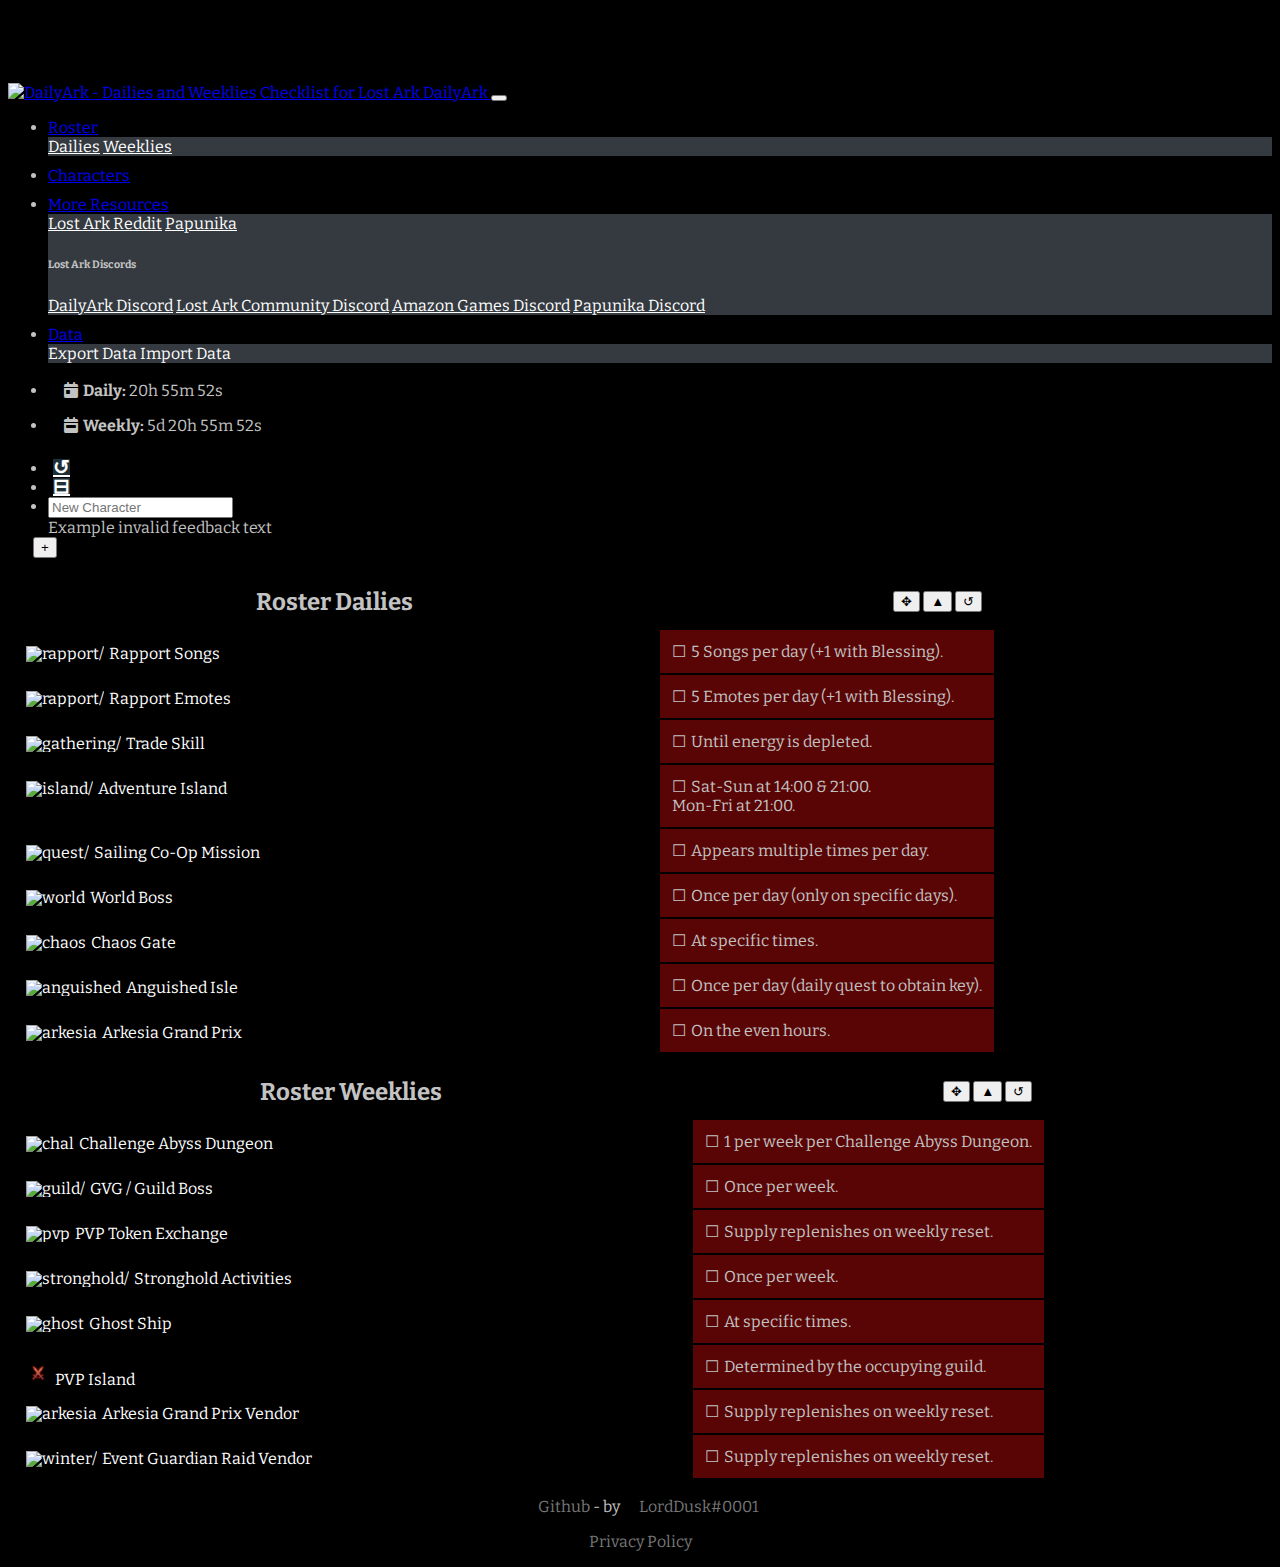
==== commit 47e86796: "Merge pull request #28 from dailyark/redesign" ====
--- a/index.html
+++ b/index.html
@@ -17,6 +17,10 @@
 
     <title>DailyArk - Lost Ark Dailies and Weeklies Checklist for Lost Ark</title>
     <link rel="shortcut icon" href="https://dailyark.github.io/includes/img/dailyark.png">
+
+    <link rel="preconnect" href="https://fonts.googleapis.com">
+    <link rel="preconnect" href="https://fonts.gstatic.com" crossorigin>
+    <link href="https://fonts.googleapis.com/css2?family=Bitter:wght@500&display=swap" rel="stylesheet">
 
     <link href="https://cdn.jsdelivr.net/npm/bootstrap@5.1.3/dist/css/bootstrap.min.css" rel="stylesheet" integrity="sha384-1BmE4kWBq78iYhFldvKuhfTAU6auU8tT94WrHftjDbrCEXSU1oBoqyl2QvZ6jIW3" crossorigin="anonymous">
     <link rel="stylesheet" href="/includes/css/dailyark.css?v=23">
@@ -109,7 +113,7 @@
             </ul>
             <ul class="navbar-nav nav-pills ms-auto nav-right">
                 <li class="nav-item">
-                    <a class="nav-link expanding_button" href="#" id="layout-button" title="Reset Positions">↺<span class="expanding_text">&nbsp;Reset Positions</span></a>
+                    <a class="nav-link expanding_button" href="#" id="layout-button" title="Reset Positions, Hidden Tasks, and Unchecks Tasks">↺<span class="expanding_text">&nbsp;Reset Everything</span></a>
                 </li>
                 <li class="nav-item">
                     <a class="nav-link expanding_button" href="#" id="compact-button" title="Toggle Layout">⊟<span class="expanding_text">&nbsp;Compact Mode</span></a>
@@ -135,7 +139,7 @@
 </nav>
 
 <div class="container-xl activity_tables" id="characters_body">
-    <div id="dailies" class="table_container dailies_table interact draggable">
+    <div id="dailies" class="table_container dailies_table interact draggable" data-x="0" data-y="0">
         <table id="dailies_table" class="activity_table table table-dark table-striped table-hover" data-timeframe="dailies">
             <thead>
                 <tr>
@@ -145,7 +149,7 @@
                             <button class="drag-handle expanding_button btn btn-secondary btn-sm active" title="Click, hold and drag to move section">✥<span class="expanding_text"> Move</span></button> 
                             <button id="dailies_hide_button" class="hide_button expanding_button btn btn-secondary btn-sm active" title="Hide section">▲<span class="expanding_text"> Hide</span></button>
                             <button id="dailies_unhide_button" class="unhide_button expanding_button btn btn-secondary btn-sm active" title="Unhide Section">▼<span class="expanding_text"> Unhide</span></button>
-                            <button id="dailies_reset_button" class="reset_button expanding_button btn btn-secondary btn-sm active" title="Completely reset checked items, hiding and order to default">↺<span class="expanding_text"> Reset</span></button>
+                            <button id="dailies_reset_button" class="reset_button expanding_button btn btn-secondary btn-sm active" title="Completely reset checked items, hiding, position, and order to default">↺<span class="expanding_text"> Reset</span></button>
                         </span>
                     </td>
                 </tr>
@@ -154,7 +158,7 @@
         </table>
     </div>
 
-    <div id="weeklies" class="table_container weeklies_table  draggable">
+    <div id="weeklies" class="table_container weeklies_table  draggable" data-x="0" data-y="0">
         <table id="weeklies_table" class="activity_table table table-dark table-striped table-hover" data-timeframe="weeklies">
             <thead>
                 <tr>
@@ -164,7 +168,7 @@
                             <button class="drag-handle expanding_button btn btn-secondary btn-sm active" title="Click, hold and drag to move section">✥<span class="expanding_text"> Move</span></button> 
                             <button id="weeklies_hide_button" class="hide_button expanding_button btn btn-secondary btn-sm active" title="Hide section">▲<span class="expanding_text"> Hide</span></button>
                             <button id="weeklies_unhide_button" class="unhide_button expanding_button btn btn-secondary btn-sm active" title="Unhide Section">▼<span class="expanding_text"> Unhide</span></button>
-                            <button id="weeklies_reset_button" class="reset_button expanding_button btn btn-secondary btn-sm active" title="Completely reset checked items, hiding and order to default">↺<span class="expanding_text"> Reset</span></button>
+                            <button id="weeklies_reset_button" class="reset_button expanding_button btn btn-secondary btn-sm active" title="Completely reset checked items, hiding, position, order to default">↺<span class="expanding_text"> Reset</span></button>
                         </span>
                     </td>
                 </tr>
--- a/includes/css/dailyark.css
+++ b/includes/css/dailyark.css
@@ -0,0 +1,511 @@
+body {
+    background:#000;
+    color: #c3c3c3;
+    padding-top: 75px;
+    font-family: 'Bitter',-apple-system,BlinkMacSystemFont,"Segoe UI",Roboto,"Helvetica Neue",Arial,"Noto Sans","Liberation Sans",sans-serif,"Apple Color Emoji","Segoe UI Emoji","Segoe UI Symbol","Noto Color Emoji";
+}
+
+.table_container {
+    padding-top: 75px;
+    margin-top: -75px;
+    margin-bottom: 10px;
+}
+
+.nav-char {
+    color: rgba(255,255,255,.55);
+}
+
+.navbar-nav > li > .dropdown-menu {
+    background-color: #343a40;
+    margin-bottom: 10px;
+}
+
+.navbar-nav > li > .dropdown-menu > a {
+    color: #FFF;
+}
+
+.navbar-nav > li > .dropdown-menu > a:hover {
+    color: #000;
+}
+
+.nav-right {
+    flex-direction: row;
+}
+
+.navbar-dark .nav-right .nav-link,
+.nav-right .nav-link,
+.navbar-dark .nav-right .nav-link:focus,
+.navbar-dark .nav-right .nav-link:hover {
+    display: inline-block;
+    background-color: #1f2f38;
+    color: #FFF;
+    font-weight: 900;
+    font-size: 1.25rem;
+    line-height: 1rem;
+    margin-left: 5px;
+}
+
+.nav-icon-bar {
+    padding: 0.5rem 1rem;
+}
+
+.nav-icon {
+    padding-right: 5px;
+}
+
+#profile-name {
+    font-size: 1rem;
+    font-weight: normal;
+    vertical-align: top;
+    margin-right: 5px;
+}
+
+#profile-control {
+    display: none;
+    visibility: hidden;
+    position: absolute;
+    right: 0;
+    min-width: 265px;
+    background: #333;
+    padding: 5px;
+    z-index: 100;
+}
+
+#profile-list {
+    margin: 0 0 7px 0;
+    padding: 0;
+    list-style-position: inside;
+}
+
+.profile-delete {
+    margin-left: 5px;
+    padding: 0 5px;
+}
+
+#compact-button span.expanding_text,
+#layout-button span.expanding_text {
+    font-size: 1rem;
+    font-weight: normal;
+}
+
+.form-control.is-invalid {
+    padding: .375rem .75rem;
+}
+
+/* remove silly tbody top border from bs5 :/ */
+.table > :not(:first-child) {
+    border-top: 0;
+}
+
+/* reset padding back to what it was like in bs4 */
+.table > :not(caption) > * > * {
+    padding: 0.75rem;
+}
+
+div.table_container[data-hide="hide"] table tbody {
+    display: none;
+}
+
+.expanding_button {
+    white-space: nowrap;
+}
+
+.expanding_button span.expanding_text {
+    max-width: 0;
+    -webkit-transition: max-width 0.5s;
+    transition: max-width 0.5s;
+    display: inline-block;
+    vertical-align: top;
+    white-space: nowrap;
+    overflow: hidden;
+}
+
+.expanding_button:hover span {
+    max-width: 7rem;
+}
+
+div.table_container .unhide_button {
+    display: inline-block;
+}
+
+div.table_container .unhide_button {
+    display: none;
+}
+
+div.table_container[data-hide="hide"] .hide_button {
+    display: none;
+}
+
+div.table_container[data-hide="hide"] .unhide_button {
+    display: inline-block;
+}
+
+.activity_table th {
+    font-size: 1.5em;
+    vertical-align: top;
+    width: 70%;
+    border: none;
+}
+
+.activity_table thead td {
+    text-align:right;
+    position: relative;
+}
+
+.activity_table td.activity_name {
+    padding:0;
+    height: 100%;
+    width: 70%;
+    min-height:69px;
+    position: relative;
+}
+
+.activity_table td.activity_name a,
+.activity_table td.activity_name a:active,
+.activity_table td.activity_name a:link,
+.activity_table td.activity_name a:visited {
+    color: #FFF;
+    position: absolute;
+    display: block;
+    top: 0;
+    left: 0;
+    height: 100%;
+    width: 100%;
+    padding: 1rem;
+    line-height: 1rem;
+    text-decoration: none;
+}
+
+.activity_table td.activity_name a:hover {
+    text-decoration: underline;
+    color: #4083ca;
+}
+
+.activity_table tr:hover a::after {
+    content: '';
+    width: .6em;
+    height: .75em;
+    display: inline-block;
+    background-image: url("[data-uri]");
+    background-size: auto;
+    background-size: cover;
+    position: relative;
+    top: 1px;
+    left: 5px;
+}
+
+.activity_table td.activity_color {
+    cursor: pointer;
+}
+
+.activity_table td.activity_color .activity_check_off {
+    margin-right: 5px;
+}
+
+.activity_table td.activity_color .activity_check_on {
+    margin-right: 5px;
+    display: none;
+    visibility: hidden;
+}
+
+.activity_table td.activity_name button.hide-button {
+    position: absolute;
+    top: 5px;
+    right: 5px;
+    display: none;
+}
+
+.activity_table td.activity_name button.note-button {
+    position: absolute;
+    top: 5px;
+    right: 40px;
+    display: none;
+}
+
+.activity_table tbody tr:hover td.activity_name button.hide-button {
+    display: inline-block;
+}
+
+.activity_table tbody tr:hover td.activity_name button.note-button {
+    display: inline-block;
+}
+
+.activity_table td.activity_color a,
+.activity_table td.activity_color a:active,
+.activity_table td.activity_color a:link,
+.activity_table td.activity_color a:visited {
+    color: #FFF;
+    text-decoration: underline;
+}
+
+.activity_table td.activity_color a:hover {
+    color: #4083ca;
+}
+
+.activity_table tr[data-completed="hide"] {
+    display: none;
+    visibility: hidden;
+}
+
+.activity_table tr[data-completed="true"] .activity_color {
+    background-color: #163600;
+    box-shadow: inset 0 0 0 9999px #163600;
+}
+
+.activity_table tr[data-completed="true"] .activity_color .activity_check_off {
+    display: none;
+    visibility: hidden;
+}
+
+.activity_table tr[data-completed="true"] .activity_color .activity_check_on {
+    display: inline-block;
+    visibility: visible;
+}
+
+.activity_table tr:hover[data-completed="true"] .activity_color {
+    background-color: #102700;
+    box-shadow: inset 0 0 0 9999px #102700;
+}
+
+.activity_table tr[data-completed="false"] .activity_color {
+    background-color: #590505;
+    box-shadow: inset 0 0 0 9999px #590505;
+}
+
+.activity_table tr:hover[data-completed="false"] .activity_color {
+    background-color: #3b0404;
+    box-shadow: inset 0 0 0 9999px #3b0404;
+}
+
+.compact .activity_tables {
+    display: flex;
+    flex-wrap: wrap;
+    justify-content: center;
+    align-content: space-around;
+}
+
+.compact .activity_tables .table_container {
+    margin: 0 10px;
+    /* width: 40%;
+    width: calc(50% - 20px); */
+    min-width: 420px;
+    padding-top: 0;
+    display: inline-block;
+    vertical-align: top;
+}
+
+.compact .activity_table thead tr {
+    display: flex;
+}
+
+.compact .activity_table tbody tr {
+    position: relative;
+    display: flex;
+    justify-content: center;
+}
+
+.compact .activity_table td {
+    border: none;
+}
+
+.compact .activity_table tbody tr[data-completed="hide"] {
+    display: none;
+}
+
+.compact td.activity_roster {
+    display: none;
+}
+
+.compact .activity_table th,
+.compact .activity_table td.activity_name {
+    width: 100%;
+    width: calc(100%-20px);
+}
+
+.compact .activity_table td.activity_name {
+    min-height: 48px;
+    display: flex;
+}
+
+.compact .activity_table td.activity_name a,
+.compact .activity_table td.activity_name a:active,
+.compact .activity_table td.activity_name a:link,
+.compact .activity_table td.activity_name a:visited {
+    position: relative;
+}
+
+.compact .activity_color {
+    text-align: center;
+    min-height: 48px;
+    min-width: 48px;
+}
+
+.compact .activity_desc {
+    display: none;
+    visibility: hidden;
+}
+
+.compact .activity_table td.activity_color .activity_check_off,
+.compact .activity_table td.activity_color .activity_check_on {
+    margin-right: 0;
+}
+
+.compact .activity_table td.activity_color .item_profit {
+    position: absolute;
+    right: 5px;
+    z-index: 100;
+}
+
+.compact .activity_table td.activity_color .item_profit .item_profit_label {
+    display: none;
+    visibility: hidden;
+}
+
+.compact .activity_table td.activity_name button.hide-button {
+    /* left: 10px; */
+    position: relative;
+    top: auto;
+    right: auto;
+}
+
+.compact .activity_table td.activity_name button.note-button {
+    /* left: 10px; */
+    position: relative;
+    top: auto;
+    right: auto;
+}
+
+.compact #rs3dailyshops_totalprofit {
+    float:none;
+}
+
+#tooltip {
+    position: absolute;
+    display: none;
+    visibility: hidden;
+    background: #333;
+    padding: 5px;
+    margin-top: 10px;
+    z-index: 100;
+}
+
+.item_icon {
+    height:16px;
+    width:16px;
+}
+
+#tooltip .item_icon {
+    height:24px;
+    width:24px;
+}
+
+#rs3dailyshops_totalprofit {
+    float: left;
+    white-space: nowrap;
+}
+
+.coin {
+    color: #c1991c;
+    filter: drop-shadow(1px 1px 1px #000);
+    font-size: 1.4rem;
+    line-height: 1rem;
+    vertical-align: baseline;
+}
+
+.trend_negative {
+    color: red;
+}
+
+.trend_positive {
+    color: green;
+}
+
+.countdown {
+    font-size: 1rem;
+    white-space: nowrap;
+}
+
+#warbands-countdown {
+    font-size: 1rem;
+    white-space: nowrap;
+    font-weight: 900;
+}
+
+.dragover {
+    opacity: 0.4;
+    border: 3px dotted #666;
+}
+
+footer {
+    text-align: center;
+    margin-top: 15px;
+}
+
+footer a,
+footer a:active,
+footer a:link,
+footer a:visited {
+    color:#777;
+    text-decoration: none;
+}
+
+footer a:hover {
+    text-decoration: underline;
+}
+
+footer a img {
+    height: 16px;
+    width: 16px;
+}
+
+@media (max-width: 767px) {
+    .activity_table th,
+    .activity_table td.activity_name {
+        width: 50%;
+    }
+
+    .activity_table a {
+        text-decoration: underline;
+    }
+}
+
+@media (max-width: 992px) {
+    #profile-control {
+        right: auto;
+        left: 0;
+    }
+
+    #profile-button,
+    #layout-button {
+        padding: 10px;
+    }
+
+    .compact .activity_tables .table_container {
+        width: 100%
+    }
+}
+
+@media (min-width:768px) {
+    .activity_table th,
+    .activity_table td.activity_name {
+        width: 60%;
+    }
+}
+
+@media (min-width:992px) {
+    .activity_table th,
+    .activity_table td.activity_name {
+        width: 66%;
+    }
+}
+
+.interact {
+  touch-action: none;
+  user-select: none;
+}
+
+.icon {
+    height: 24px;
+    width: 24px;
+    margin-right: 5px;
+}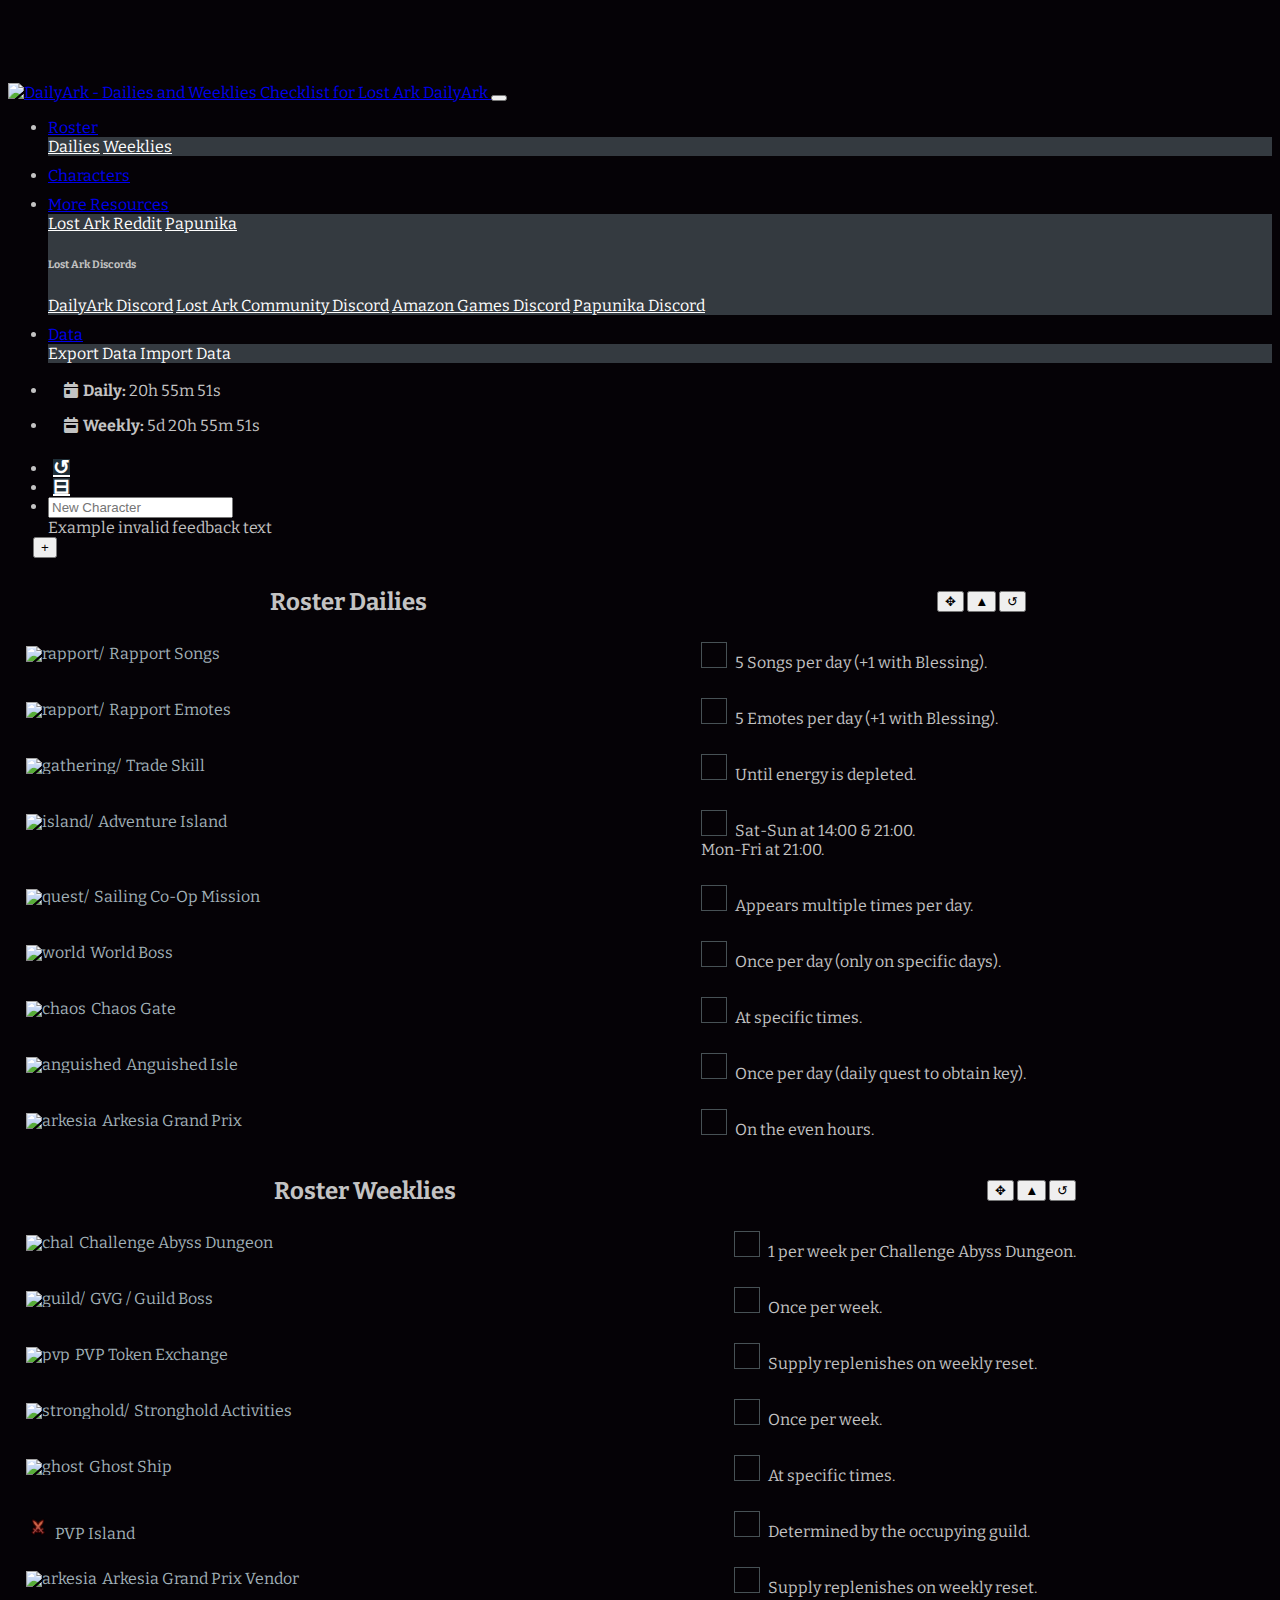
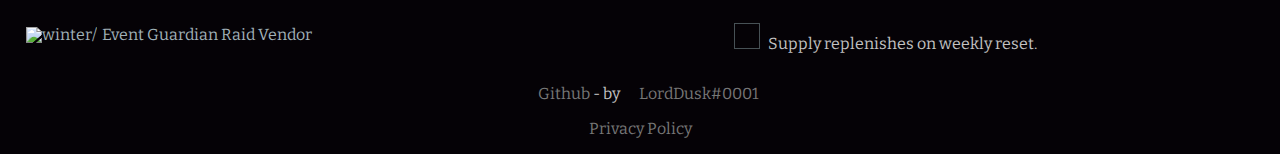
==== commit a84fd28b: ".css overhaul" ====
--- a/index.html
+++ b/index.html
@@ -20,7 +20,7 @@
 
     <link rel="preconnect" href="https://fonts.googleapis.com">
     <link rel="preconnect" href="https://fonts.gstatic.com" crossorigin>
-    <link href="https://fonts.googleapis.com/css2?family=Bitter:wght@500&display=swap" rel="stylesheet">
+    <link href="https://fonts.googleapis.com/css2?family=Bitter:wght@600&display=swap" rel="stylesheet">
 
     <link href="https://cdn.jsdelivr.net/npm/bootstrap@5.1.3/dist/css/bootstrap.min.css" rel="stylesheet" integrity="sha384-1BmE4kWBq78iYhFldvKuhfTAU6auU8tT94WrHftjDbrCEXSU1oBoqyl2QvZ6jIW3" crossorigin="anonymous">
     <link rel="stylesheet" href="/includes/css/dailyark.css?v=23">
@@ -186,7 +186,13 @@
             <button class="hide-button expanding_button btn btn-danger btn-sm active">⊘<span class="expanding_text"> Hide</span></button>
         </td>
         <td class="activity_color">
-            <span class="activity_check_off">☐</span><span class="activity_check_on">☑</span><span class="activity_desc">&nbsp;</span>
+            <span class="activity_check_off checkbox"></span>
+            <span class="activity_check_on checkboxed">
+                <svg width="16" height="13" viewBox="0 0 16 13" fill="none" xmlns="http://www.w3.org/2000/svg">
+                    <path d="M1.25 6L5.75 10.5L14.75 1.5" stroke="#6FC700" stroke-width="3"/>
+                </svg>
+            </span>
+            <span class="activity_desc">&nbsp;</span>
         </td>
     </tr>
 </template>
--- a/includes/css/dailyark.css
+++ b/includes/css/dailyark.css
@@ -1,8 +1,8 @@
 body {
-    background:#000;
+    background:#050206;
     color: #c3c3c3;
     padding-top: 75px;
-    font-family: 'Bitter',-apple-system,BlinkMacSystemFont,"Segoe UI",Roboto,"Helvetica Neue",Arial,"Noto Sans","Liberation Sans",sans-serif,"Apple Color Emoji","Segoe UI Emoji","Segoe UI Symbol","Noto Color Emoji";
+    font-family: 'Bitter', serif,-apple-system,BlinkMacSystemFont,"Segoe UI",Roboto,"Helvetica Neue",Arial,"Noto Sans","Liberation Sans",sans-serif,"Apple Color Emoji","Segoe UI Emoji","Segoe UI Symbol","Noto Color Emoji";
 }
 
 .table_container {
@@ -164,7 +164,7 @@
 .activity_table td.activity_name a:active,
 .activity_table td.activity_name a:link,
 .activity_table td.activity_name a:visited {
-    color: #FFF;
+    color: #A1B1B8;
     position: absolute;
     display: block;
     top: 0;
@@ -234,7 +234,7 @@
 .activity_table td.activity_color a:active,
 .activity_table td.activity_color a:link,
 .activity_table td.activity_color a:visited {
-    color: #FFF;
+    color: #A1B1B8;
     text-decoration: underline;
 }
 
@@ -247,11 +247,6 @@
     visibility: hidden;
 }
 
-.activity_table tr[data-completed="true"] .activity_color {
-    background-color: #163600;
-    box-shadow: inset 0 0 0 9999px #163600;
-}
-
 .activity_table tr[data-completed="true"] .activity_color .activity_check_off {
     display: none;
     visibility: hidden;
@@ -262,19 +257,14 @@
     visibility: visible;
 }
 
-.activity_table tr:hover[data-completed="true"] .activity_color {
-    background-color: #102700;
-    box-shadow: inset 0 0 0 9999px #102700;
-}
-
-.activity_table tr[data-completed="false"] .activity_color {
-    background-color: #590505;
-    box-shadow: inset 0 0 0 9999px #590505;
-}
-
-.activity_table tr:hover[data-completed="false"] .activity_color {
-    background-color: #3b0404;
-    box-shadow: inset 0 0 0 9999px #3b0404;
+.activity_table {
+    --bs-table-bg: #0D1212;
+    --bs-table-striped-bg: #0D1212;
+    --bs-table-hover-bg: #0D1212;
+}
+
+.activity_table thead {
+    --bs-table-bg: #2B2D32;
 }
 
 .compact .activity_tables {
@@ -375,51 +365,6 @@
     right: auto;
 }
 
-.compact #rs3dailyshops_totalprofit {
-    float:none;
-}
-
-#tooltip {
-    position: absolute;
-    display: none;
-    visibility: hidden;
-    background: #333;
-    padding: 5px;
-    margin-top: 10px;
-    z-index: 100;
-}
-
-.item_icon {
-    height:16px;
-    width:16px;
-}
-
-#tooltip .item_icon {
-    height:24px;
-    width:24px;
-}
-
-#rs3dailyshops_totalprofit {
-    float: left;
-    white-space: nowrap;
-}
-
-.coin {
-    color: #c1991c;
-    filter: drop-shadow(1px 1px 1px #000);
-    font-size: 1.4rem;
-    line-height: 1rem;
-    vertical-align: baseline;
-}
-
-.trend_negative {
-    color: red;
-}
-
-.trend_positive {
-    color: green;
-}
-
 .countdown {
     font-size: 1rem;
     white-space: nowrap;
@@ -508,4 +453,39 @@
     height: 24px;
     width: 24px;
     margin-right: 5px;
-}+}
+
+.checkbox {
+    display:inline-block;
+    height: 24px;
+    width: 24px;
+    border-radius: 0px;
+    border: 1px solid #475155
+}
+
+.checkboxed {
+    display:inline-block;
+    height: 24px;
+    width: 24px;
+    border-radius: 0px;
+    border: 1px solid #475155
+}
+
+.checkboxed:after {
+    /* Vector */
+    position: static;
+    width: 13.5px;
+    height: 9px;
+    left: 5.25px;
+    top: 7.5px;
+
+    border: 3px solid #6FC700;
+
+    /* Inside auto layout */
+    flex: none;
+    order: 0;
+    flex-grow: 0;
+    margin: 0px 0px;
+
+}
+
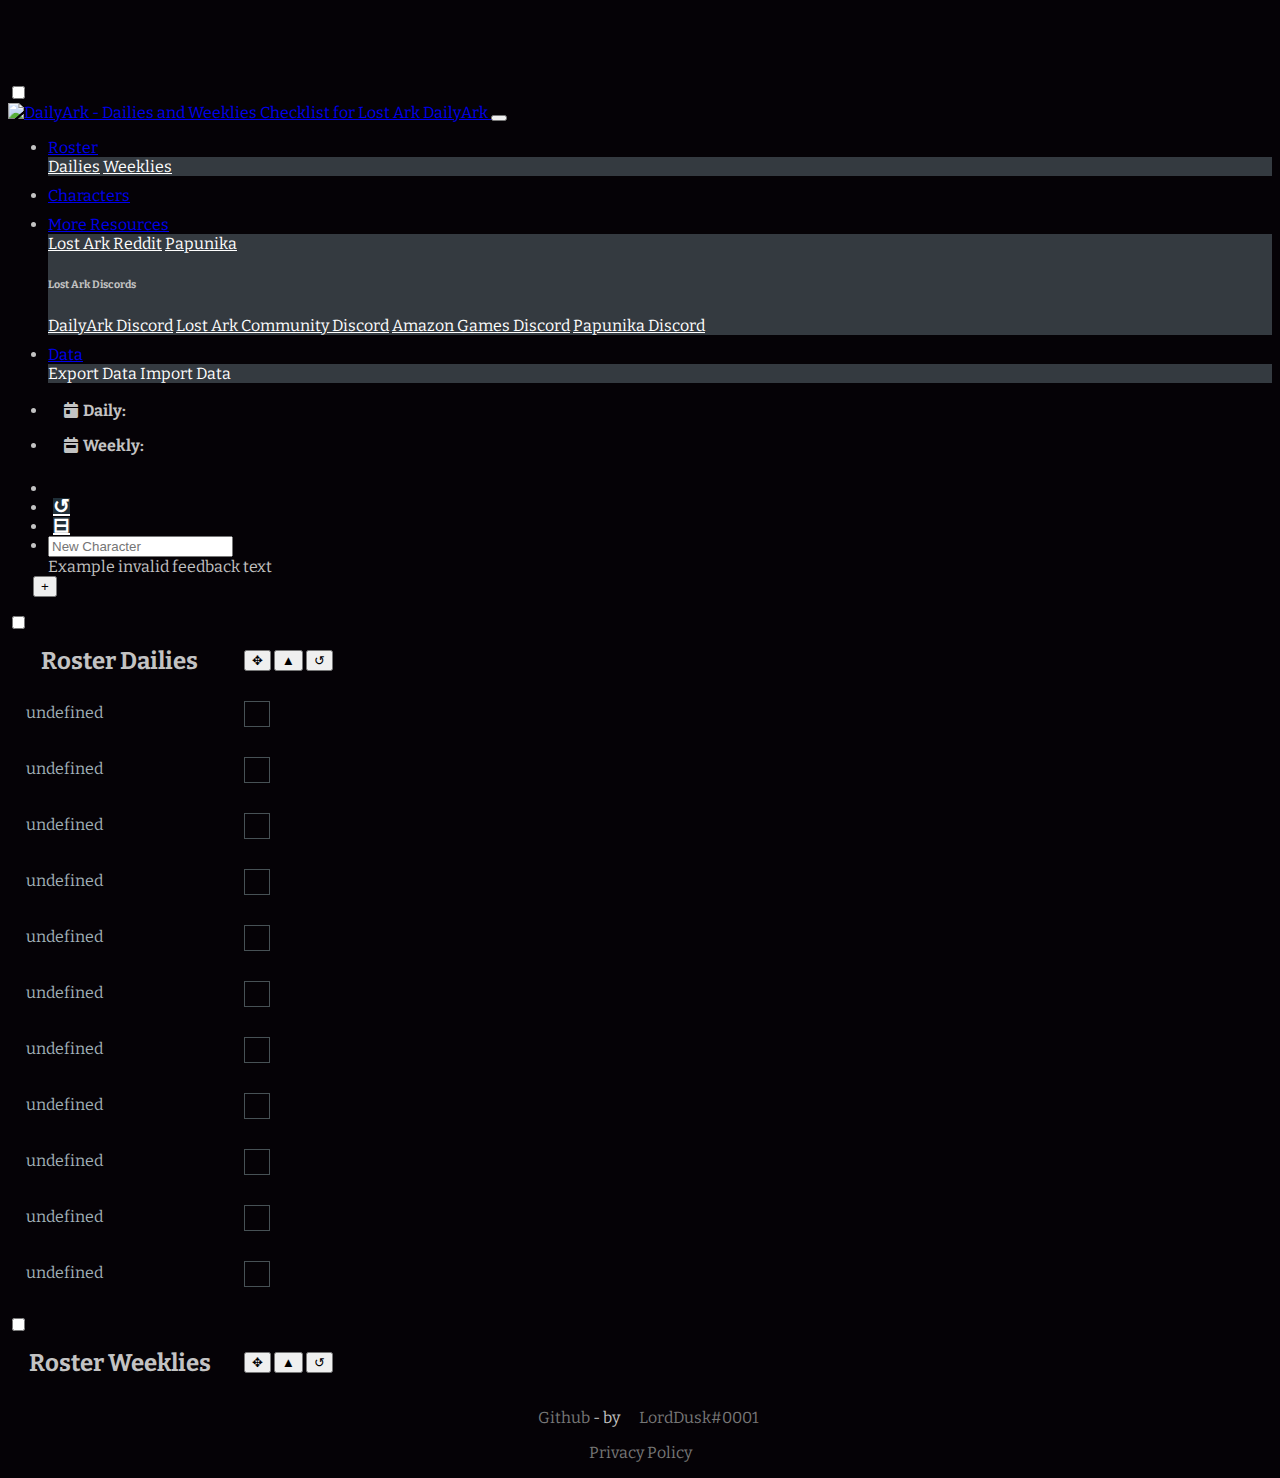
==== commit 66b116b8: "Update index.html" ====
--- a/index.html
+++ b/index.html
@@ -5,7 +5,11 @@
     <script async src="https://www.googletagmanager.com/gtag/js?id=G-1P7BSBRHHE"></script>
     <script>
         window.dataLayer = window.dataLayer || [];
-        function gtag(){dataLayer.push(arguments);}
+
+        function gtag() {
+            dataLayer.push(arguments);
+        }
+
         gtag('js', new Date());
 
         gtag('config', 'G-1P7BSBRHHE');
@@ -22,12 +26,20 @@
     <link rel="preconnect" href="https://fonts.gstatic.com" crossorigin>
     <link href="https://fonts.googleapis.com/css2?family=Bitter:wght@600&display=swap" rel="stylesheet">
 
-    <link href="https://cdn.jsdelivr.net/npm/bootstrap@5.1.3/dist/css/bootstrap.min.css" rel="stylesheet" integrity="sha384-1BmE4kWBq78iYhFldvKuhfTAU6auU8tT94WrHftjDbrCEXSU1oBoqyl2QvZ6jIW3" crossorigin="anonymous">
+    <link href="https://cdn.jsdelivr.net/npm/bootstrap@5.1.3/dist/css/bootstrap.min.css" rel="stylesheet"
+          integrity="sha384-1BmE4kWBq78iYhFldvKuhfTAU6auU8tT94WrHftjDbrCEXSU1oBoqyl2QvZ6jIW3" crossorigin="anonymous">
     <link rel="stylesheet" href="/includes/css/dailyark.css?v=23">
     <link rel="stylesheet" href="https://cdnjs.cloudflare.com/ajax/libs/font-awesome/6.0.0/css/all.min.css">
 
-    <script src="https://cdn.jsdelivr.net/npm/bootstrap@5.1.3/dist/js/bootstrap.bundle.min.js" integrity="sha384-ka7Sk0Gln4gmtz2MlQnikT1wXgYsOg+OMhuP+IlRH9sENBO0LRn5q+8nbTov4+1p" crossorigin="anonymous"></script>
-    <script src="/includes/js/dailyark.js?v=36"></script>
+    <script src="https://cdn.jsdelivr.net/npm/bootstrap@5.1.3/dist/js/bootstrap.bundle.min.js"
+            integrity="sha384-ka7Sk0Gln4gmtz2MlQnikT1wXgYsOg+OMhuP+IlRH9sENBO0LRn5q+8nbTov4+1p"
+            crossorigin="anonymous"></script>
+    <script src="/includes/json/DC.js?v=1"></script>
+    <script src="/includes/json/DR.js?v=1"></script>
+    <script src="/includes/json/WC.js?v=1"></script>
+    <script src="/includes/json/WR.js?v=1"></script>
+
+    <script src="/includes/js/dailyark.js?v=37"></script>
     <script src="https://cdnjs.cloudflare.com/ajax/libs/interact.js/1.10.11/interact.min.js"></script>
     <script src="/includes/js/interact.js?v=2"></script>
     <script src="https://cdnjs.cloudflare.com/ajax/libs/font-awesome/6.0.0/js/all.min.js"></script>
@@ -49,81 +61,106 @@
 </head>
 <body>
 
-<nav class="navbar nav-pills fixed-top navbar-expand-lg navbar-dark bg-dark">
-    <div class="container-fluid">
-        <a class="navbar-brand" href=".">
-            <img src="/includes/img/dailyark.png" alt="DailyArk - Dailies and Weeklies Checklist for Lost Ark" width="24" height="24" class="d-inline-block align-text-top">
-            DailyArk
-          </a>
-        <button class="navbar-toggler" type="button" data-bs-toggle="collapse" data-bs-target="#navbarSupportedContent" aria-controls="navbarSupportedContent" aria-expanded="false" aria-label="Toggle navigation">
-            <span class="navbar-toggler-icon"></span>
-        </button>
-        <div class="collapse navbar-collapse" id="navbarSupportedContent">
-            <ul class="navbar-nav mr-auto">
-                <li class="nav-item dropdown">
-                    <a class="nav-link dropdown-toggle" href="#" id="navbarDropdown" role="button" data-bs-toggle="dropdown" aria-expanded="false">
-                        Roster
-                    </a>
-                    <div class="dropdown-menu" aria-labelledby="navbarDropdown">
-                        <a href="#dailies" class="dropdown-item" id="dailies_nav">Dailies</a>
-                        <a href="#weeklies" class="dropdown-item" id="weeklies_nav">Weeklies</a>
-                    </div>
-                </li>
-                <li class="nav-item dropdown">
-                    <a class="nav-link dropdown-toggle" href="#" id="navbarDropdown" role="button" data-bs-toggle="dropdown" aria-expanded="false">
-                        Characters
-                    </a>
-                    <div class="dropdown-menu" aria-labelledby="navbarDropdown" id="character_dropdown">
-                    </div>
-                </li>
-                <li class="nav-item dropdown">
-                    <a class="nav-link dropdown-toggle" href="#" id="navbarDropdown" role="button" data-bs-toggle="dropdown" aria-expanded="false">
-                        More Resources
-                    </a>
-                    <div class="dropdown-menu" aria-labelledby="navbarDropdown">
-                        <a class="dropdown-item" href="https://reddit.com/r/lostarkgame/" target="_blank" rel="noreferrer noopener">Lost Ark Reddit</a>
-                        <a class="dropdown-item" href="https://papunika.com/" target="_blank" rel="noreferrer noopener">Papunika</a>
-                        <div class="dropdown-divider"></div>
-                        <h6 class="dropdown-header">Lost Ark Discords</h6>
-                        <a class="dropdown-item" href="https://discord.gg/KW7nAzwU6W" target="_blank" rel="noreferrer noopener">DailyArk Discord</a>
-                        <a class="dropdown-item" href="https://discord.com/invite/lostark" target="_blank" rel="noreferrer noopener">Lost Ark Community Discord</a>
-                        <a class="dropdown-item" href="https://discord.com/invite/amazon-games" target="_blank" rel="noreferrer noopener">Amazon Games Discord</a>
-                        <a class="dropdown-item" href="https://discord.com/invite/CDNuR7fs2C" target="_blank" rel="noreferrer noopener">Papunika Discord</a>
-                    </div>
-                </li>
-                <li class="nav-item dropdown">
-                    <a class="nav-link dropdown-toggle" href="#" id="navbarDropdown" role="button" data-bs-toggle="dropdown" aria-expanded="false">
-                        Data
-                    </a>
-                    <div class="dropdown-menu" aria-labelledby="navbarDropdown">
-                        <a class="dropdown-item" onclick="exportData()" target="_blank" rel="noreferrer noopener">Export Data</a>
-                        <a class="dropdown-item" onclick="importData()" target="_blank" rel="noreferrer noopener">Import Data</a>
-                    </div>
-                </li>
-                <li>
-                    <div class="nav-icon-bar" title="Daily Reset">
-                        <i class="fa-solid fa-calendar-day nav-icon" title="Daily Reset"></i><b>Daily: </b><span id="countdown-dailies" class="countdown"></span>
-                    </div>
-                </li>
-                <li>
-                    <div class="nav-icon-bar"  title="Weekly Reset">
-                        <i class="fa-solid fa-calendar-week nav-icon" title="Weekly Reset"></i><b>Weekly: </b><span id="countdown-weeklies" class="countdown"></span>
-                    </div>
-                </li>
-            </ul>
-            <ul class="navbar-nav nav-pills ms-auto nav-right">
-                <li class="nav-item">
-                    <a class="nav-link expanding_button" href="#" id="layout-button" title="Reset Positions, Hidden Tasks, and Unchecks Tasks">↺<span class="expanding_text">&nbsp;Reset Everything</span></a>
-                </li>
-                <li class="nav-item">
-                    <a class="nav-link expanding_button" href="#" id="compact-button" title="Toggle Layout">⊟<span class="expanding_text">&nbsp;Compact Mode</span></a>
-                </li>
-                <li class="nav-item">
+<input type="checkbox" class="main-switch" id="main-switch"/>
+<div id="page">
+    <nav class="navbar nav-pills fixed-top navbar-expand-lg navbar-dark bg-dark">
+        <div class="container-fluid">
+            <a class="navbar-brand" href=".">
+                <img src="/includes/img/dailyark.png" alt="DailyArk - Dailies and Weeklies Checklist for Lost Ark"
+                     width="24" height="24" class="d-inline-block align-text-top">
+                DailyArk
+            </a>
+            <button class="navbar-toggler" type="button" data-bs-toggle="collapse"
+                    data-bs-target="#navbarSupportedContent" aria-controls="navbarSupportedContent"
+                    aria-expanded="false" aria-label="Toggle navigation">
+                <span class="navbar-toggler-icon"></span>
+            </button>
+            <div class="collapse navbar-collapse" id="navbarSupportedContent">
+                <ul class="navbar-nav mr-auto">
+                    <li class="nav-item dropdown">
+                        <a class="nav-link dropdown-toggle" href="#" id="navbarDropdown" role="button"
+                           data-bs-toggle="dropdown" aria-expanded="false">
+                            Roster
+                        </a>
+                        <div class="dropdown-menu" aria-labelledby="navbarDropdown">
+                            <a href="#dailies" class="dropdown-item" id="dailies_nav">Dailies</a>
+                            <a href="#weeklies" class="dropdown-item" id="weeklies_nav">Weeklies</a>
+                        </div>
+                    </li>
+                    <li class="nav-item dropdown">
+                        <a class="nav-link dropdown-toggle" href="#" id="navbarDropdown" role="button"
+                           data-bs-toggle="dropdown" aria-expanded="false">
+                            Characters
+                        </a>
+                        <div class="dropdown-menu" aria-labelledby="navbarDropdown" id="character_dropdown">
+                        </div>
+                    </li>
+                    <li class="nav-item dropdown">
+                        <a class="nav-link dropdown-toggle" href="#" id="navbarDropdown" role="button"
+                           data-bs-toggle="dropdown" aria-expanded="false">
+                            More Resources
+                        </a>
+                        <div class="dropdown-menu" aria-labelledby="navbarDropdown">
+                            <a class="dropdown-item" href="https://reddit.com/r/lostarkgame/" target="_blank"
+                               rel="noreferrer noopener">Lost Ark Reddit</a>
+                            <a class="dropdown-item" href="https://papunika.com/" target="_blank"
+                               rel="noreferrer noopener">Papunika</a>
+                            <div class="dropdown-divider"></div>
+                            <h6 class="dropdown-header">Lost Ark Discords</h6>
+                            <a class="dropdown-item" href="https://discord.gg/KW7nAzwU6W" target="_blank"
+                               rel="noreferrer noopener">DailyArk Discord</a>
+                            <a class="dropdown-item" href="https://discord.com/invite/lostark" target="_blank"
+                               rel="noreferrer noopener">Lost Ark Community Discord</a>
+                            <a class="dropdown-item" href="https://discord.com/invite/amazon-games" target="_blank"
+                               rel="noreferrer noopener">Amazon Games Discord</a>
+                            <a class="dropdown-item" href="https://discord.com/invite/CDNuR7fs2C" target="_blank"
+                               rel="noreferrer noopener">Papunika Discord</a>
+                        </div>
+                    </li>
+                    <li class="nav-item dropdown">
+                        <a class="nav-link dropdown-toggle" href="#" id="navbarDropdown" role="button"
+                           data-bs-toggle="dropdown" aria-expanded="false">
+                            Data
+                        </a>
+                        <div class="dropdown-menu" aria-labelledby="navbarDropdown">
+                            <a class="dropdown-item" onclick="exportData()" target="_blank" rel="noreferrer noopener">Export
+                                Data</a>
+                            <a class="dropdown-item" onclick="importData()" target="_blank" rel="noreferrer noopener">Import
+                                Data</a>
+                        </div>
+                    </li>
+                    <li>
+                        <div class="nav-icon-bar" title="Daily Reset">
+                            <i class="fa-solid fa-calendar-day nav-icon" title="Daily Reset"></i><b>Daily: </b><span
+                                id="countdown-dailies" class="countdown"></span>
+                        </div>
+                    </li>
+                    <li>
+                        <div class="nav-icon-bar" title="Weekly Reset">
+                            <i class="fa-solid fa-calendar-week nav-icon" title="Weekly Reset"></i><b>Weekly: </b><span
+                                id="countdown-weeklies" class="countdown"></span>
+                        </div>
+                    </li>
+                </ul>
+                <ul class="navbar-nav nav-pills ms-auto nav-right">
+                    <li class="nav-item">
+                        <a class="nav-link expanding_button" href="#" title="Theme switcher"><label for="main-switch" class="switch-label"></label></a>
+                    </li>
+                    <li class="nav-item">
+                        <a class="nav-link expanding_button" href="#" id="layout-button"
+                           title="Reset Positions, Hidden Tasks, and Unchecks Tasks">↺<span class="expanding_text">&nbsp;Reset All</span></a>
+                    </li>
+                    <li class="nav-item">
+                        <a class="nav-link expanding_button" href="#" id="compact-button" title="Toggle Layout">⊟<span
+                                class="expanding_text">&nbsp;Compact Mode</span></a>
+                    </li>
+                    <li class="nav-item">
                     <span id="character-control">
                         <form autocomplete="off">
                             <div class="row">
                                 <div class="col-auto form-check">
-                                    <input type="text" class="form-control" id="characterName" name="characterName" placeholder="New Character" maxlength="25" required>
+                                    <input type="text" class="form-control" id="characterName" name="characterName"
+                                           placeholder="New Character" maxlength="25" required>
                                     <div class="invalid-feedback">Example invalid feedback text</div>
                                 </div>
                                 <div class="col-auto" style="margin-left:-15px;">
@@ -132,82 +169,107 @@
                             </div>
                         </form>
                     </span>
-                </li>
-            </ul>
+                    </li>
+                </ul>
+            </div>
         </div>
-    </div>
-</nav>
-
-<div class="container-xl activity_tables" id="characters_body">
-    <div id="dailies" class="table_container dailies_table interact draggable" data-x="0" data-y="0">
-        <table id="dailies_table" class="activity_table table table-dark table-striped table-hover" data-timeframe="dailies">
-            <thead>
+    </nav>
+
+    <div class="container-xl activity_tables" id="characters_body">
+        <div id="dailies" class="table_container dailies_table interact draggable" data-x="0" data-y="0">
+            <input type="checkbox" class="theme-switch" />
+            <table id="dailies_table" class="activity_table table table-dark table-striped table-hover"
+                   data-timeframe="dailies">
+                <thead>
                 <tr>
                     <th>Roster Dailies</span></th>
                     <td>
                         <span class="text-nowrap">
-                            <button class="drag-handle expanding_button btn btn-secondary btn-sm active" title="Click, hold and drag to move section">✥<span class="expanding_text"> Move</span></button> 
-                            <button id="dailies_hide_button" class="hide_button expanding_button btn btn-secondary btn-sm active" title="Hide section">▲<span class="expanding_text"> Hide</span></button>
-                            <button id="dailies_unhide_button" class="unhide_button expanding_button btn btn-secondary btn-sm active" title="Unhide Section">▼<span class="expanding_text"> Unhide</span></button>
-                            <button id="dailies_reset_button" class="reset_button expanding_button btn btn-secondary btn-sm active" title="Completely reset checked items, hiding, position, and order to default">↺<span class="expanding_text"> Reset</span></button>
+                            <button class="drag-handle expanding_button btn btn-secondary btn-sm active"
+                                    title="Click, hold and drag to move section">✥<span
+                                    class="expanding_text"> Move</span></button>
+                            <button id="dailies_hide_button"
+                                    class="hide_button expanding_button btn btn-secondary btn-sm active"
+                                    title="Hide section">▲<span class="expanding_text"> Hide</span></button>
+                            <button id="dailies_unhide_button"
+                                    class="unhide_button expanding_button btn btn-secondary btn-sm active"
+                                    title="Unhide Section">▼<span class="expanding_text"> Unhide</span></button>
+                            <button id="dailies_reset_button"
+                                    class="reset_button expanding_button btn btn-secondary btn-sm active"
+                                    title="Completely reset checked items, hiding, position, and order to default">↺<span
+                                    class="expanding_text"> Reset</span></button>
                         </span>
                     </td>
                 </tr>
-            </thead>
-            <tbody></tbody>
-        </table>
-    </div>
-
-    <div id="weeklies" class="table_container weeklies_table  draggable" data-x="0" data-y="0">
-        <table id="weeklies_table" class="activity_table table table-dark table-striped table-hover" data-timeframe="weeklies">
-            <thead>
+                </thead>
+                <tbody></tbody>
+            </table>
+        </div>
+
+        <div id="weeklies" class="table_container weeklies_table draggable" data-x="0" data-y="0">
+            <input type="checkbox" class="theme-switch" />
+            <table id="weeklies_table" class="activity_table table table-dark table-striped table-hover"
+                   data-timeframe="weeklies">
+                <thead>
                 <tr>
                     <th>Roster Weeklies</span></th>
                     <td>
                         <span class="text-nowrap">
-                            <button class="drag-handle expanding_button btn btn-secondary btn-sm active" title="Click, hold and drag to move section">✥<span class="expanding_text"> Move</span></button> 
-                            <button id="weeklies_hide_button" class="hide_button expanding_button btn btn-secondary btn-sm active" title="Hide section">▲<span class="expanding_text"> Hide</span></button>
-                            <button id="weeklies_unhide_button" class="unhide_button expanding_button btn btn-secondary btn-sm active" title="Unhide Section">▼<span class="expanding_text"> Unhide</span></button>
-                            <button id="weeklies_reset_button" class="reset_button expanding_button btn btn-secondary btn-sm active" title="Completely reset checked items, hiding, position, order to default">↺<span class="expanding_text"> Reset</span></button>
+                            <button class="drag-handle expanding_button btn btn-secondary btn-sm active"
+                                    title="Click, hold and drag to move section">✥<span
+                                    class="expanding_text"> Move</span></button>
+                            <button id="weeklies_hide_button"
+                                    class="hide_button expanding_button btn btn-secondary btn-sm active"
+                                    title="Hide section">▲<span class="expanding_text"> Hide</span></button>
+                            <button id="weeklies_unhide_button"
+                                    class="unhide_button expanding_button btn btn-secondary btn-sm active"
+                                    title="Unhide Section">▼<span class="expanding_text"> Unhide</span></button>
+                            <button id="weeklies_reset_button"
+                                    class="reset_button expanding_button btn btn-secondary btn-sm active"
+                                    title="Completely reset checked items, hiding, position, order to default">↺<span
+                                    class="expanding_text"> Reset</span></button>
                         </span>
                     </td>
                 </tr>
-            </thead>
-            <tbody></tbody>
-        </table>
+                </thead>
+                <tbody></tbody>
+            </table>
+        </div>
     </div>
-</div>
-
-<template id="sample_row">
-    <tr draggable="true">
-        <td class="activity_name" draggable="false">
-            <a target="_blank" rel="noopener noreferrer" draggable="false">Name</a>
-            <!-- <button class="note-button expanding_button btn btn-primary btn-sm active">📓<span class="expanding_text"> Note</span></button> -->
-            <button class="hide-button expanding_button btn btn-danger btn-sm active">⊘<span class="expanding_text"> Hide</span></button>
-        </td>
-        <td class="activity_color">
-            <span class="activity_check_off checkbox"></span>
-            <span class="activity_check_on checkboxed">
+
+
+    <template id="sample_row">
+        <tr draggable="true">
+            <td class="activity_name" draggable="false">
+                <a target="_blank" rel="noopener noreferrer" draggable="false">Name</a>
+                <!-- <button class="note-button expanding_button btn btn-primary btn-sm active">📓<span class="expanding_text"> Note</span></button> -->
+                <button class="hide-button expanding_button btn btn-danger btn-sm active">⊘<span class="expanding_text"> Hide</span>
+                </button>
+            </td>
+            <td class="activity_color">
+                <span class="activity_check_off checkbox"></span>
+                <span class="activity_check_on checkboxed">
                 <svg width="16" height="13" viewBox="0 0 16 13" fill="none" xmlns="http://www.w3.org/2000/svg">
                     <path d="M1.25 6L5.75 10.5L14.75 1.5" stroke="#6FC700" stroke-width="3"/>
                 </svg>
             </span>
-            <span class="activity_desc">&nbsp;</span>
-        </td>
-    </tr>
-</template>
-
-<div id="tooltip" style="display:none; visibility: hidden;"></div>
-<input type="file" id="import" style="display:none"/>
+                <span class="activity_desc">&nbsp;</span>
+            </td>
+        </tr>
+    </template>
+
+    <div id="tooltip" style="display:none; visibility: hidden;"></div>
+    <input type="file" id="import" style="display:none"/>
+</div>
 
 <footer>
     <p>
-        <a href="https://github.com/dailyark/dailyark.github.io" target="_blank" rel="noopener noreferrer"><img src="/includes/img/github.png">Github</a> - by <a href="https://discord.gg/KW7nAzwU6W" target="_blank" rel="noopener noreferrer"><img src="/includes/img/discord.png">LordDusk#0001</a>
+        <a href="https://github.com/dailyark/dailyark.github.io" target="_blank" rel="noopener noreferrer"><img
+                src="/includes/img/github.png">Github</a> - by <a href="https://discord.gg/KW7nAzwU6W" target="_blank"
+                                                                  rel="noopener noreferrer"><img
+            src="/includes/img/discord.png">LordDusk#0001</a>
     </p>
     <p><a href="https://dailyark.github.io/privacy.html">Privacy Policy</a></p>
 </footer>
-
-<script async src="https://pagead2.googlesyndication.com/pagead/js/adsbygoogle.js?client=ca-pub-2325256754424693" crossorigin="anonymous"></script>
-
 </body>
 </html>
